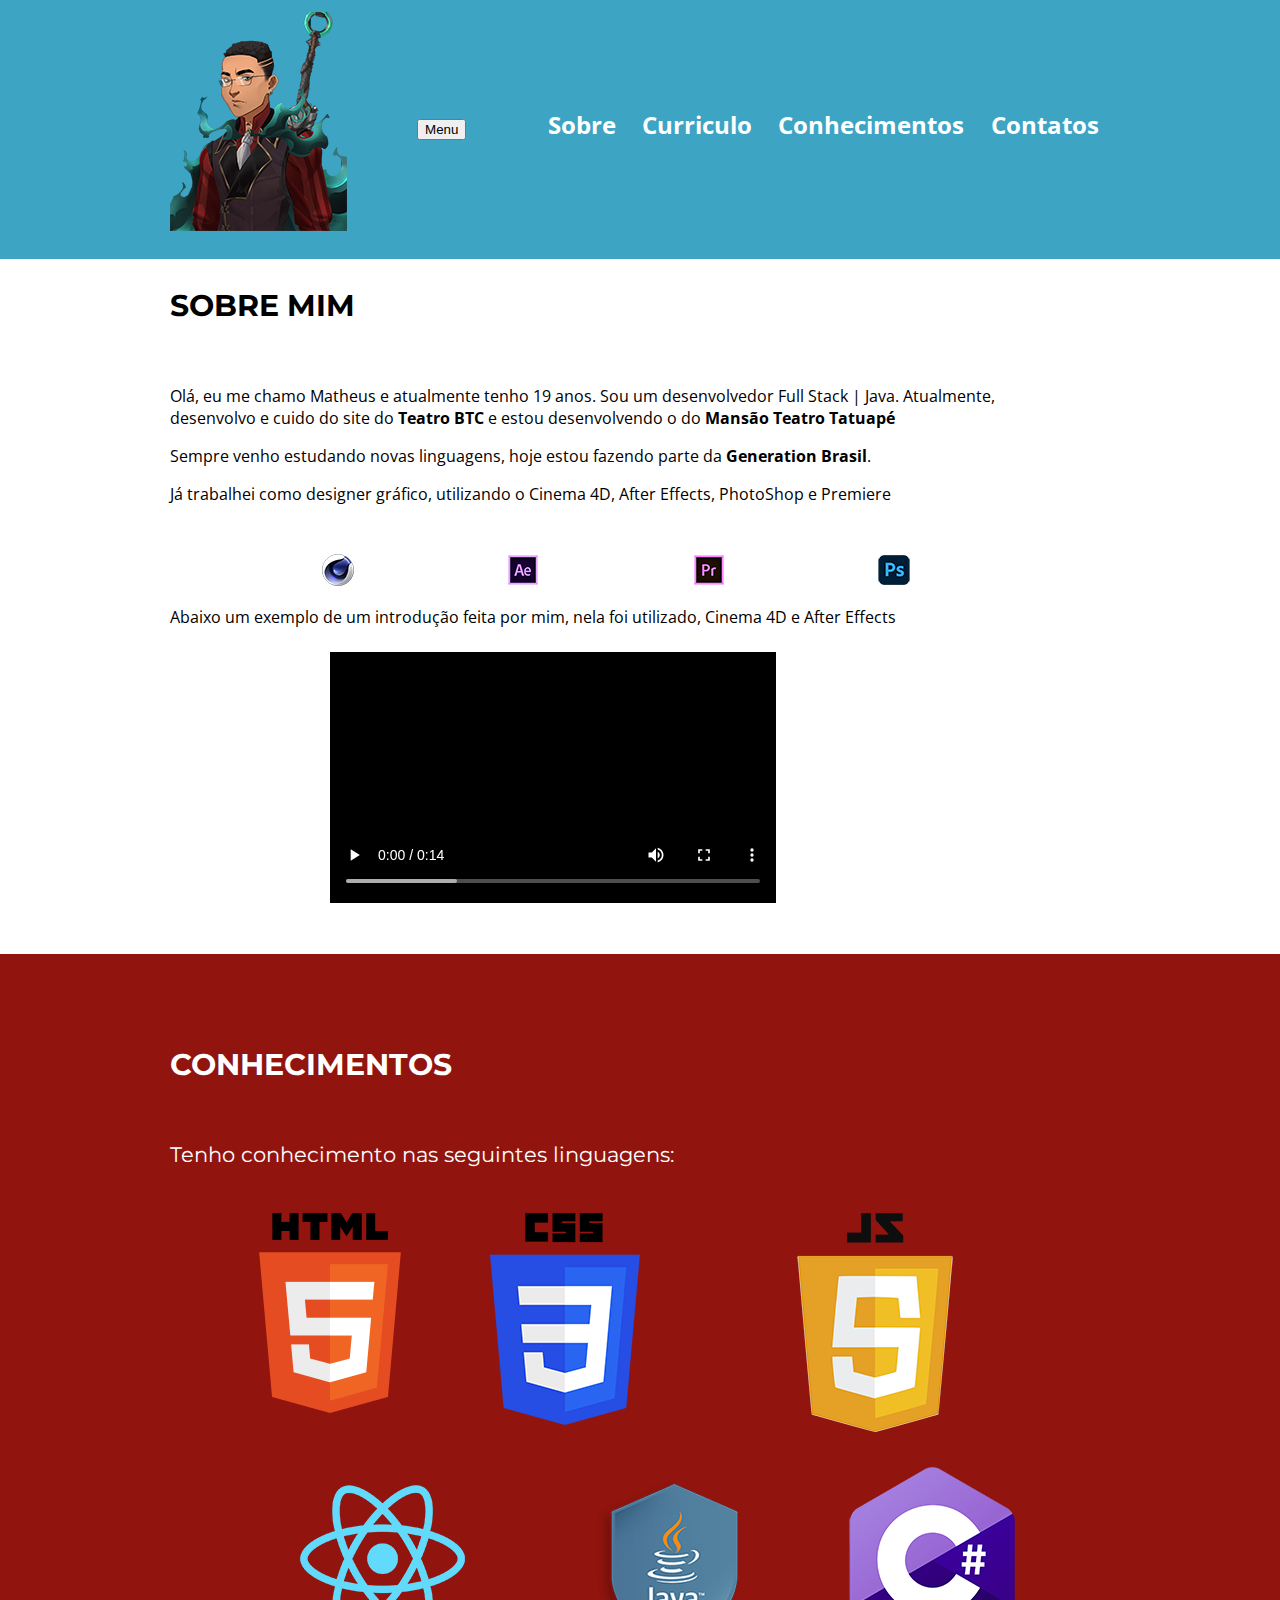
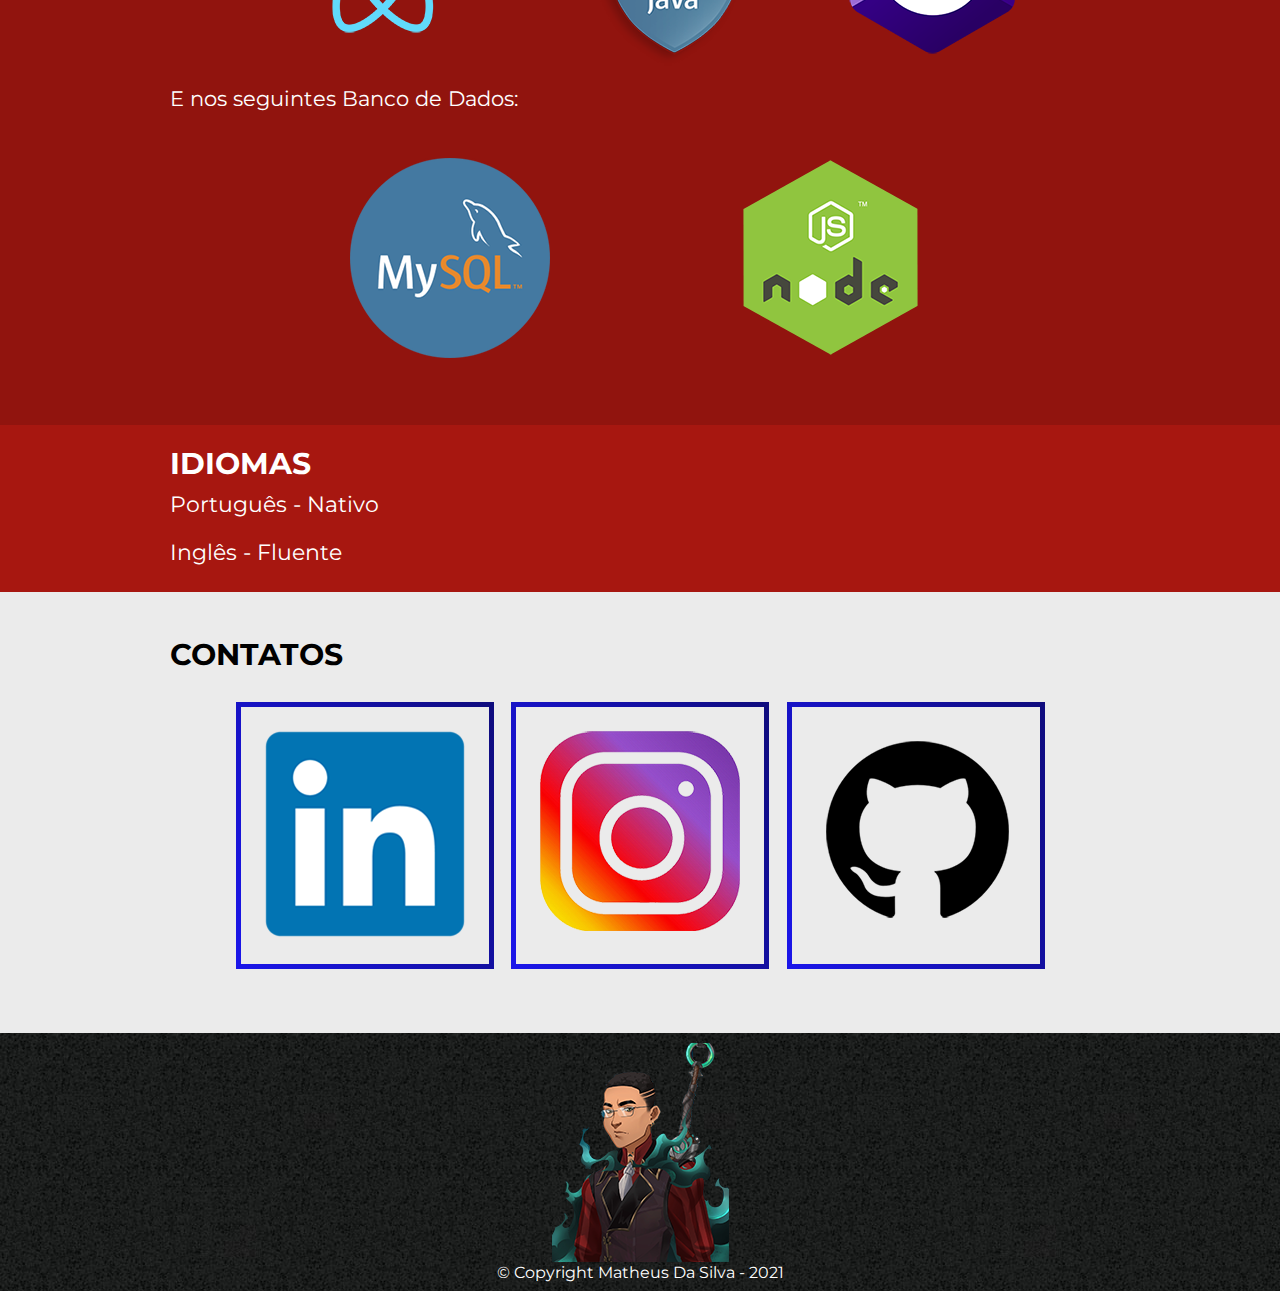
==== index.html @ c02de252 "Upload index" ====
<!DOCTYPE html>
<html lang="en">
<head>
    <meta charset="UTF-8">
    <meta http-equiv="X-UA-Compatible" content="IE=edge">
    <meta name="viewport" content="width=device-width, initial-scale=1.0">
    <link rel="preconnect" href="https://fonts.googleapis.com">
    <link rel="preconnect" href="https://fonts.gstatic.com" crossorigin>
    <link href="https://fonts.googleapis.com/css2?family=Montserrat:wght@300;400;700&family=Open+Sans:wght@300;400;700&display=swap" rel="stylesheet">
    <link rel="stylesheet" href="css/reset.css">
    <link rel="stylesheet" href="css/base.css">
    <link rel="stylesheet" href="css/base.css">
    <link rel="stylesheet" href="css/cabecalho.css">
    <link rel="stylesheet" href="css/sobre.css">
    <link rel="stylesheet" href="css/conhecimento.css">
    <link rel="stylesheet" href="css/idiomas.css">
    <link rel="stylesheet" href="css/contatos.css">
    <link rel="stylesheet" href="css/footer.css">
    <title>Matheus Silva</title>
</head>
<body>
    
    <header class="cabecalho container">
        <img class="cabecalho-imagem" src="img/logo-250px.png" alt="Cartoon do Matheus">

        <button id ="#btn-mobile">Menu</button>

        <nav  id = "nav"class="cabecalho-nav">
            <ul>
                <li class="cabecalho-link"><a href="#" id="sobre"> Sobre</a></li>
                <li class="cabecalho-link"><a href="pdf/curriculo.pdf" target="blank"> Curriculo </a></li>
                <li class="cabecalho-link"><a href="#" id="conhecimentos"> Conhecimentos </a></li>
                <li class="cabecalho-link"><a href="#" id="contatos"> Contatos </a></li>
            </ul>
        </nav>
    </header>

    <main>

        <section class="sobre container">
            <div class="sobre-conteudo">
                <h1 class="sobre titulo"> Sobre mim </h1>
                <p class="sobre-paragrafo">Olá, eu me chamo Matheus e atualmente tenho 19 anos. Sou um desenvolvedor Full Stack | Java. Atualmente, desenvolvo e cuido do site do <a class="links-externos" href="http://teatrobtc.org/?utm_source=gmb&utm_medium=referral" target="blank">Teatro BTC</a> e estou desenvolvendo o do <a class="links-externos" href="https://www.instagram.com/mansaoteatro/" target="blank">Mansão Teatro Tatuapé</a></p>
                <p class="sobre-paragrafo">Sempre venho estudando novas linguagens, hoje estou fazendo parte da <a class="links-externos" href="https://brazil.generation.org/?gclid=Cj0KCQiA4b2MBhD2ARIsAIrcB-Q5R08zX6fF-YD5JA4tY_b59xqC58UJFXJFBmpX8hnHJRT5_gmMjmoaAmxLEALw_wcB" target="blank">Generation Brasil</a>.</p>
                
                <p class="sobre-paragrafo">Já trabalhei como designer gráfico, utilizando o Cinema 4D, After Effects, PhotoShop e Premiere</p>
                
                <ul class="listagem">
                    <li class="conhecimento-imagens"><img src="img/C4D.png" alt="Logo CD4"></li>
                    <li class="conhecimento-imagens"><img src="img/Ae.png" alt="Logo After Effects"></li>
                    <li class="conhecimento-imagens"><img src="img/pr.png" alt="Logo Premiere"></li>
                    <li class="conhecimento-imagens"><img src="img/ps.png" alt="Logo PhotoShop"></li>
                </ul>

                <p class="sobre-paragrafo">Abaixo um exemplo de um introdução feita por mim, nela foi utilizado, Cinema 4D e After Effects</p>

                <video src="img/introducao.mp4" controls class="sobre-video"></video>

            </div>
    </section>

    <section class="conhecimento container">
        <div class="conhecimento-conteudo">
            <h1 class="conhecimento titulo"> Conhecimentos</h1>
            <h2 class="conhecimento-subtitulo"> Tenho conhecimento nas seguintes linguagens:</h2>

            <ul class="listagem">
                <li class="conhecimento-imagens"><img src="img/html.png" alt="Logo Html"></li>
                <li class="conhecimento-imagens"><img src="img/css.png" alt="Logo css"></li>
                <li class="conhecimento-imagens"><img src="img/javascript.png" alt="Logo javascript"></li>
                <li class="conhecimento-imagens"><img src="img/reactjs.png" alt="Logo ReactJs"></li>
                <li class="conhecimento-imagens"><img src="img/java.png" alt="Logo java"></li>
                <li class="conhecimento-imagens"><img src="img/CSharp.png" alt="Logo C#"></li>
            </ul>

            <h2 class="conhecimento-subtitulo">E nos seguintes Banco de Dados:</h2>
            <ul class="listagem">

                <li class="conhecimento-imagens"><img src="img/mysql.png" alt="Logo MySql"></li>
                <li class="conhecimento-imagens"><img src="img/nodejs.png" alt="Logo NodeJs"></li>

            </ul>
        </div>
    </section>

    <section class="idioma container">
        <div class="idioma-conteudo">

            <h1 class="titulo"> Idiomas </h1>

            <ul class="idioma-lista">
                <li class="idiota-linha"> Português - Nativo</li>
                <li class="idiota-linha"> Inglês - Fluente </li>
            </ul>
        </div>
    </section>

    <section class="contatos container">
        <div class="contato-conteudo">

            <h1 class="Contatos titulo"> Contatos</h1>

            <ul class="contatos-lista">
                <li class="contato-img"><a href="https://www.linkedin.com/in/matheus-silva25/" target="blank"><img src="img/linkedin.png" alt="Logo Linkedin"></a></li>
                <li class="contato-img"><a href="https://www.instagram.com/_matthsz/" target="blank"><img src="img/instagram.png" alt="Logo Instagram"></a></li>
                <li class="contato-img"><a href="https://github.com/Matth998" target="blank"><img src="img/github.png" alt="Logo Github"></a></li>
            </ul>
        </div>
    </section>

    </main>

    <footer>

        <img src="img/logo-250px.png" alt="Cartoon do Matheus">
        <p class="copyright">&copy; Copyright Matheus Da Silva - 2021 </p>

    </footer>

    <script src="js/jquery.js"></script>
    <script src="js/index.js"></script>
</body>
</html>
---- css/base.css ----
:root{

    --azul-claro: #3ea4c4;
    --vermelho: #91140e;
    --vermelho-claro: #a71710;
    --preto: #000000;
    --branco: #FFF;
    --cinza-claro: #ebebeb;
    --montserrat: 'Montserrat', sans-serif;
    --open-sans: 'Open Sans', sans-serif;

}

.container{

    padding-right: 6%;
    padding-left: 6%;

}

.titulo{

    font-family: var(--montserrat);
    font-size: 1.9rem;
    font-weight: 700;
    text-align: center;
    text-transform: uppercase;

    margin-bottom: 1rem;

}

.links-externos{

    color: var(--preto);
    text-decoration: none;
    font-weight: 700;


}

@media screen and (min-width: 730px){

    .titulo{

        text-align: left;

    }

}


@media screen and (min-width: 1024px) {
    .container {
        padding-left: calc((100% - 940px)/2);
        padding-right: calc((100% - 940px)/2);
    }
}
---- css/base.css ----
:root{

    --azul-claro: #3ea4c4;
    --vermelho: #91140e;
    --vermelho-claro: #a71710;
    --preto: #000000;
    --branco: #FFF;
    --cinza-claro: #ebebeb;
    --montserrat: 'Montserrat', sans-serif;
    --open-sans: 'Open Sans', sans-serif;

}

.container{

    padding-right: 6%;
    padding-left: 6%;

}

.titulo{

    font-family: var(--montserrat);
    font-size: 1.9rem;
    font-weight: 700;
    text-align: center;
    text-transform: uppercase;

    margin-bottom: 1rem;

}

.links-externos{

    color: var(--preto);
    text-decoration: none;
    font-weight: 700;


}

@media screen and (min-width: 730px){

    .titulo{

        text-align: left;

    }

}


@media screen and (min-width: 1024px) {
    .container {
        padding-left: calc((100% - 940px)/2);
        padding-right: calc((100% - 940px)/2);
    }
}
---- css/cabecalho.css ----
.cabecalho{

    color: var(--preto);

    background: var(--azul-claro);

    width:100%;

    box-sizing: border-box;

    display: flex;
    flex-direction: column;
    align-items: center;

    padding-top: .75rem;
    padding-bottom: .75rem;

    border-bottom: 1px solid var(--preto);

}

.cabecalho-imagem{

    margin-bottom: 1rem;

}

.cabecalho-nav{

    text-align: center;

}

.cabecalho-link{

    display: inline-block;

    margin-top: .7rem;
    margin-right: .7rem;
    margin-bottom: 1.25rem;
    margin-left: .7rem;

}

.cabecalho-link a{

    font-size: 1.4rem;
    font-family: var(--open-sans);
    font-weight: 700;
    text-decoration: none;
    color: var(--branco);

}

@media screen and (min-width: 730px){

    .cabecalho{

        flex-direction: row;
        justify-content: space-between;

        border: none;

    }

    .cabecalho-link a{

        font-size: 1.5rem;
        text-decoration: none;
        color: var(--branco);
    
    }

}
---- css/sobre.css ----
.sobre {
    padding-top: 1rem;
    padding-bottom: 3rem;
}

.sobre-paragrafo{

    color: var(--preto);
    font-family: var(--open-sans);
    line-height: normal;

    margin-top: 1rem;

}

.sobre-video{

    width: 100%;

    margin-top: 1.5rem;

}

@media screen and (min-width: 730px){


    .sobre{

        display: flex;

    }

    .sobre-conteudo{

        margin-right: 3rem;

    }

    .sobre-video{

        width: 50%;

        padding-left: 10rem;
        padding-right: 5.5rem;


    }

}
---- css/conhecimento.css ----
.conhecimento{

    background: var(--vermelho);
    color: var(--branco);

    padding-bottom: 3rem;
    padding-top: 3rem;

}

.conhecimento-subtitulo{

    font-family: var(--montserrat);
    font-size: 1.3rem;
    font-weight: 400;

    margin-top: .7rem;
    margin-bottom: .7rem;

}

.listagem{

    display: flex;
    flex-wrap: wrap;
    justify-content: space-evenly;

    margin-top: 1.5rem;
    margin-bottom: 1rem;

}

.conhecimento-imagens{

    padding-top: 1.5rem;

}
---- css/idiomas.css ----
.idioma{

    background: var(--vermelho-claro);
    color: var(--branco);

}

.idioma-conteudo{

    padding-top: 1.5rem;

}

.idiota-linha{

    font-family: var(--montserrat);
    font-size: 1.4rem;

    line-height: 1rem;

    padding-bottom: 2rem;
}
---- css/contatos.css ----
.contatos{

    background: var(--cinza-claro);

    padding-bottom: 3rem;
    padding-top: 3rem;

}

.contatos-lista{

    display: flex;
    flex-wrap: wrap;
    justify-content: space-evenly;

    padding-left: 3rem;
    padding-right: 3rem;

}

.contato-img{

    border: 5px solid;
    border-image: linear-gradient(245deg, #0f0c7e, #1b16e9) 1;
    border-radius: 16px;
    padding: 1.5rem;

    margin-top: 1rem;
    margin-bottom: 1rem;
}
---- css/footer.css ----
footer{

    text-align: center;
    background: url("bg.jpg");
    padding: 10px 0;
    color: var(--branco);
    font-family: var(--montserrat);
    
}
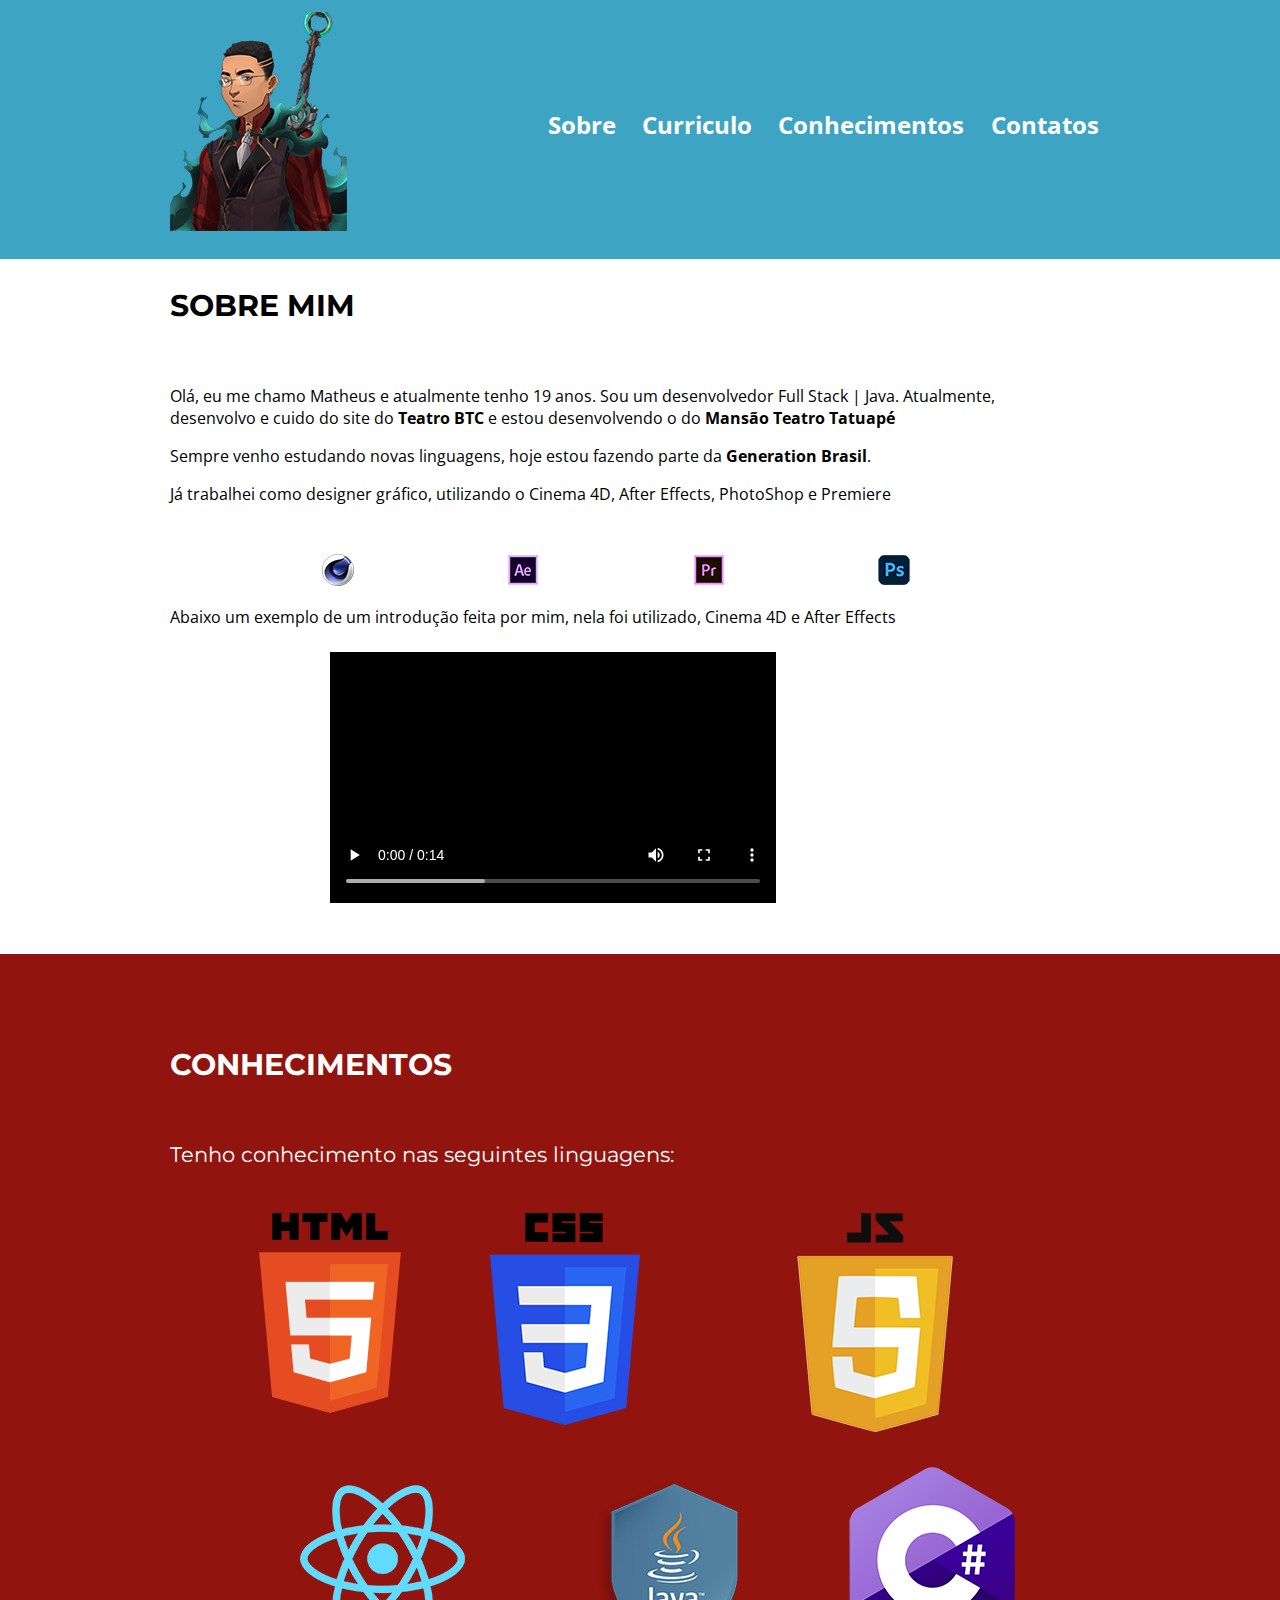
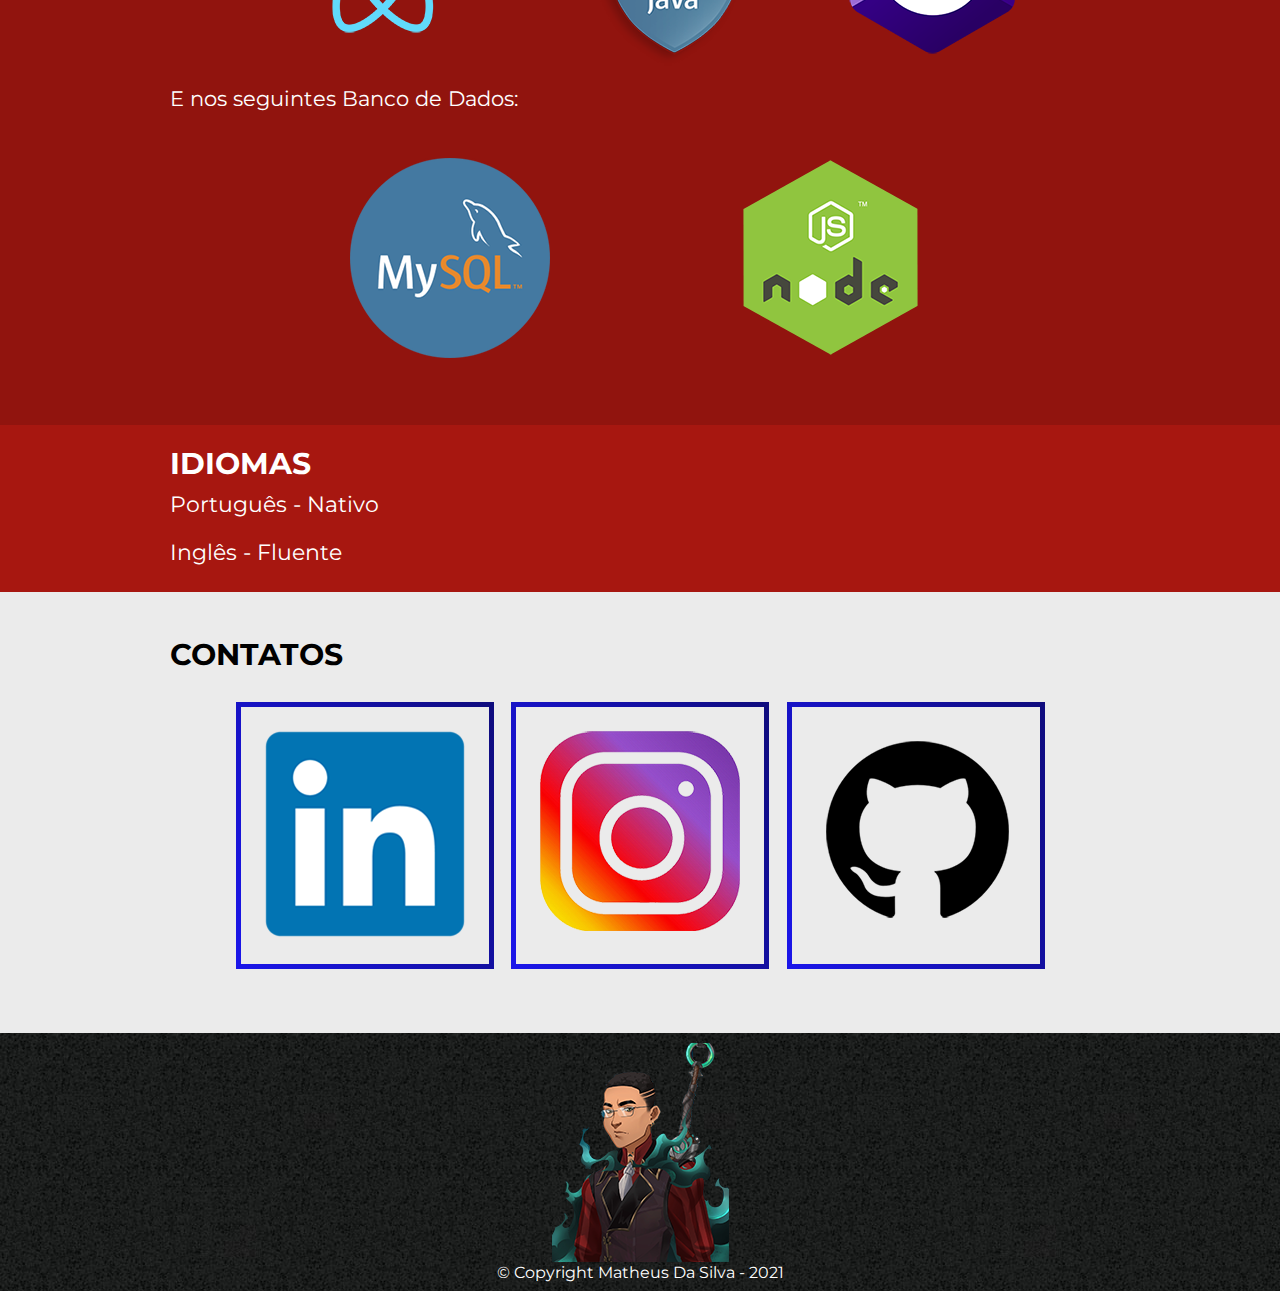
==== commit bf41703c: "Update index.html" ====
--- a/index.html
+++ b/index.html
@@ -22,9 +22,7 @@
     
     <header class="cabecalho container">
         <img class="cabecalho-imagem" src="img/logo-250px.png" alt="Cartoon do Matheus">
-
-        <button id ="#btn-mobile">Menu</button>
-
+        
         <nav  id = "nav"class="cabecalho-nav">
             <ul>
                 <li class="cabecalho-link"><a href="#" id="sobre"> Sobre</a></li>
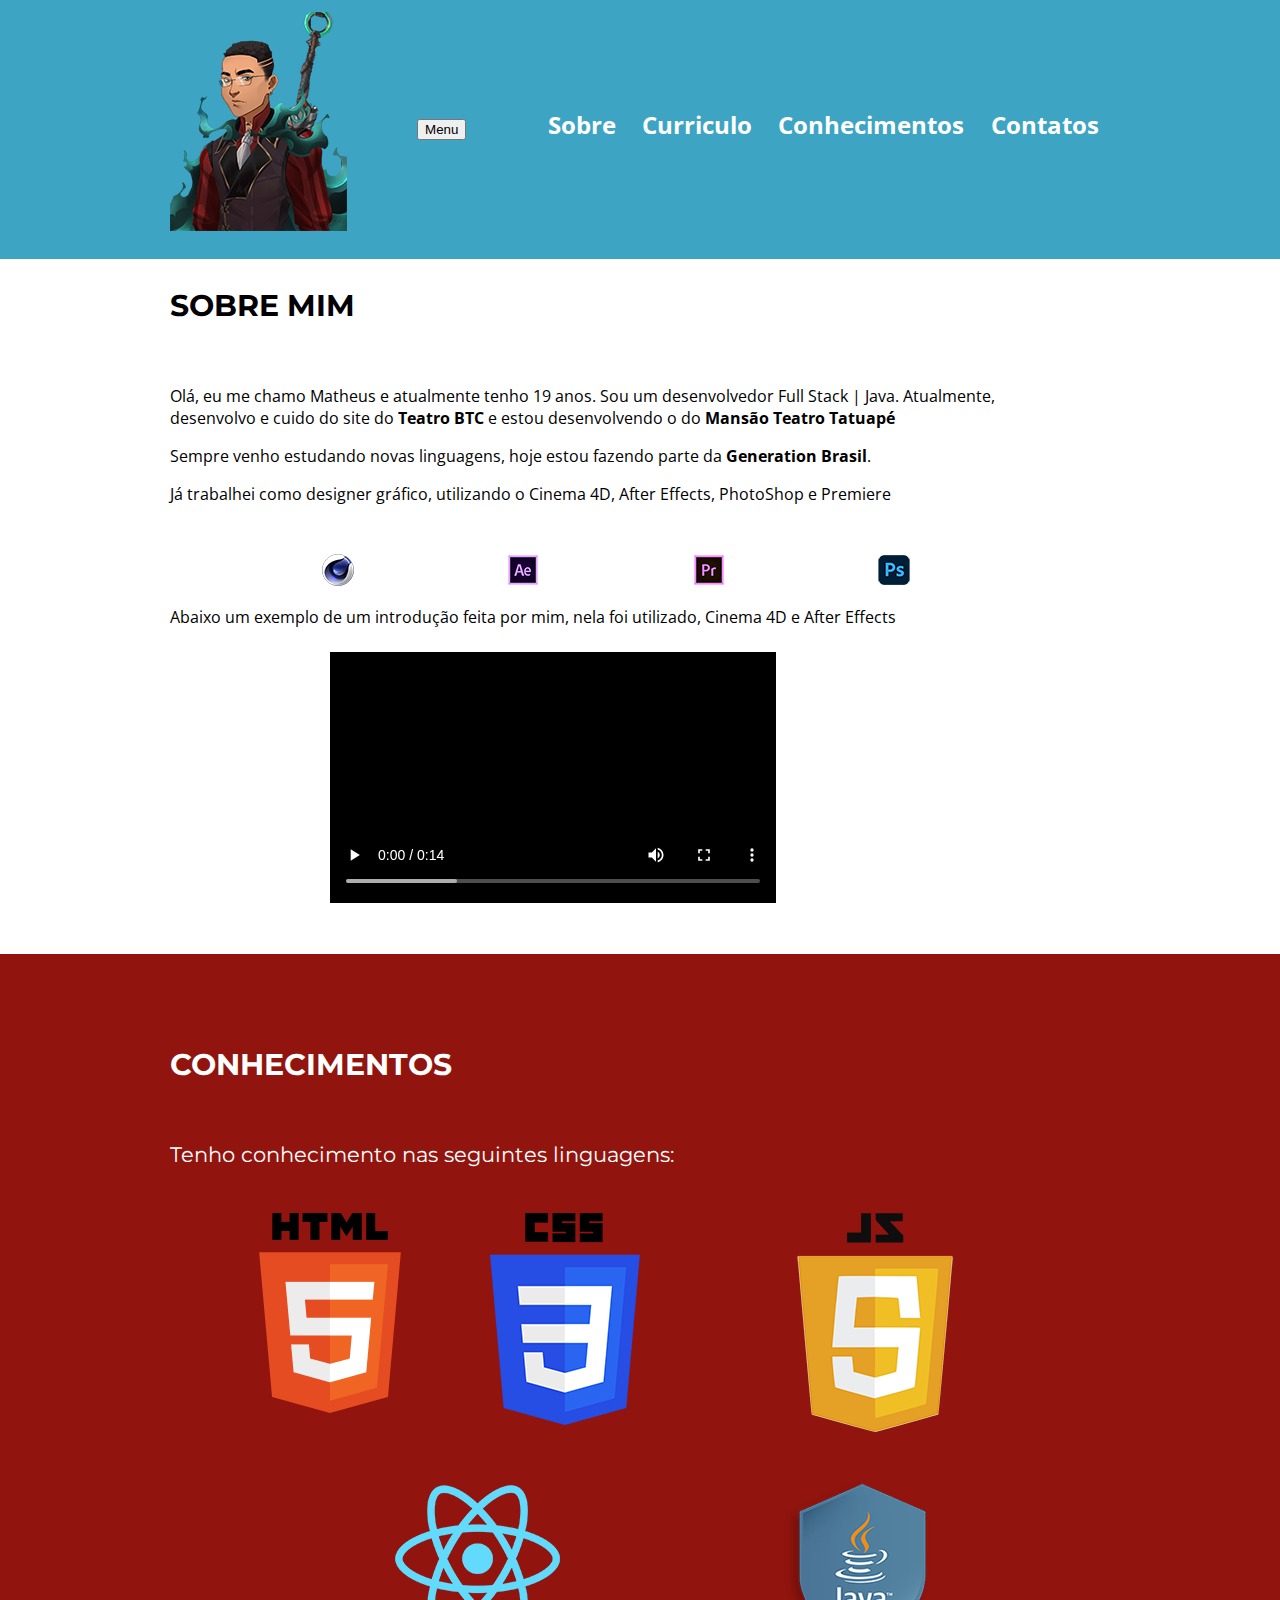
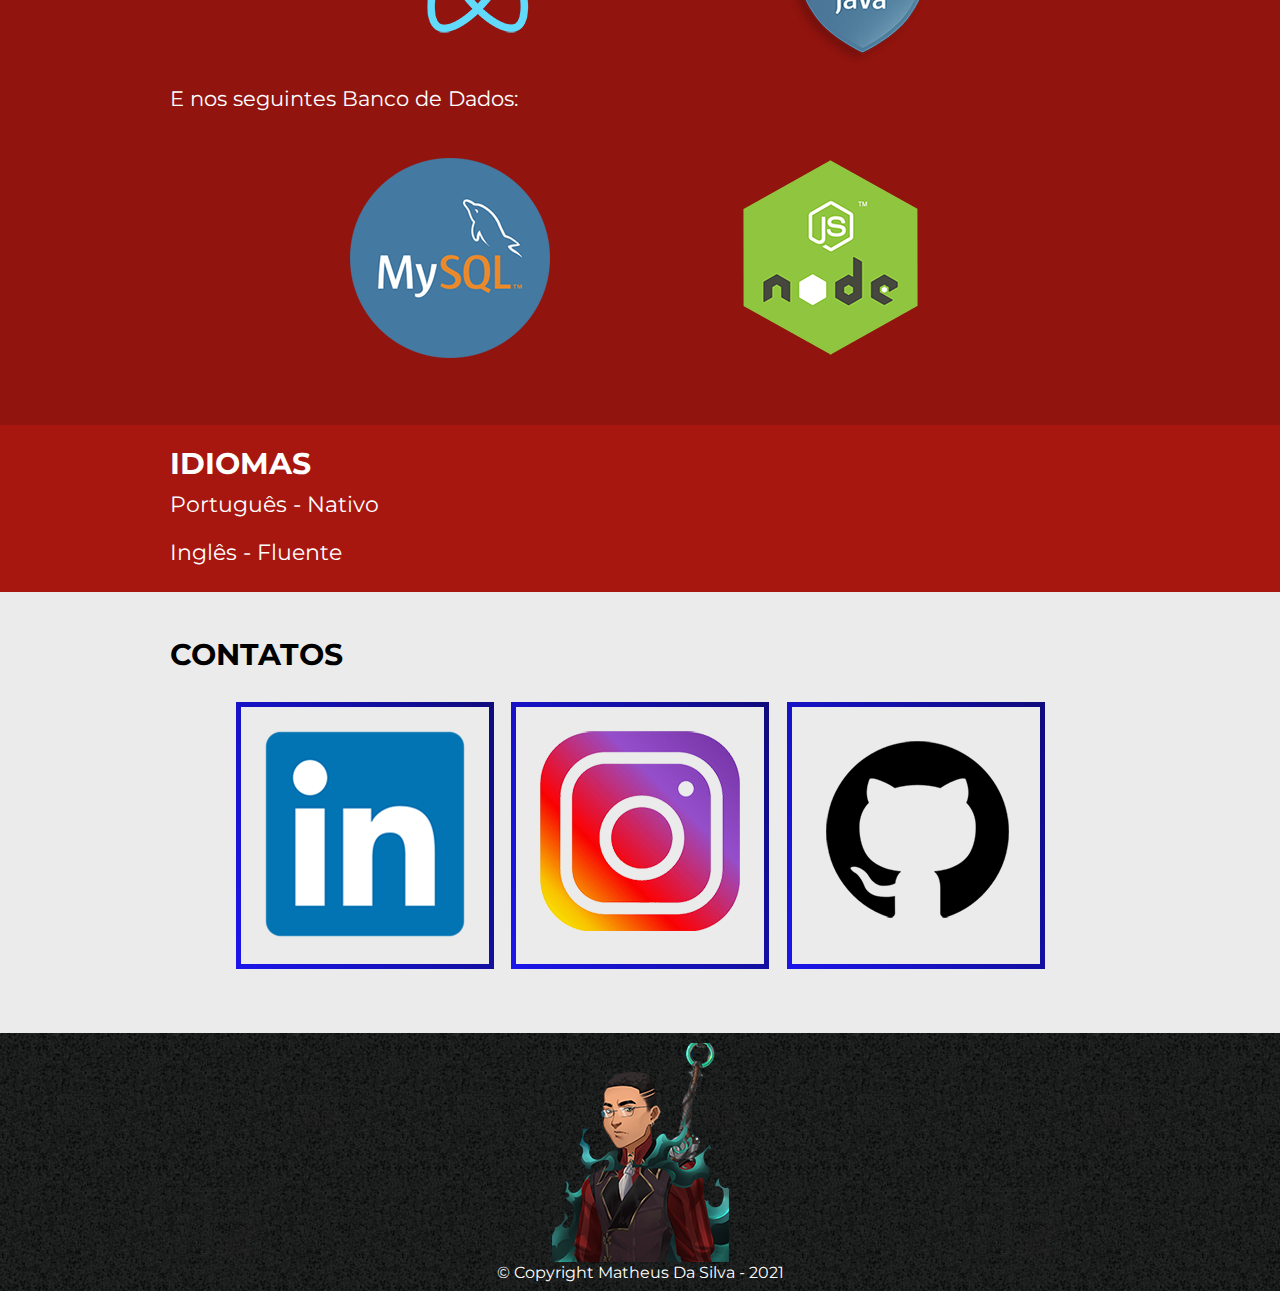
==== commit 7d620ebf: "Upload index" ====
--- a/index.html
+++ b/index.html
@@ -22,7 +22,9 @@
     
     <header class="cabecalho container">
         <img class="cabecalho-imagem" src="img/logo-250px.png" alt="Cartoon do Matheus">
-        
+
+        <button id ="#btn-mobile">Menu</button>
+
         <nav  id = "nav"class="cabecalho-nav">
             <ul>
                 <li class="cabecalho-link"><a href="#" id="sobre"> Sobre</a></li>
@@ -68,7 +70,6 @@
                 <li class="conhecimento-imagens"><img src="img/javascript.png" alt="Logo javascript"></li>
                 <li class="conhecimento-imagens"><img src="img/reactjs.png" alt="Logo ReactJs"></li>
                 <li class="conhecimento-imagens"><img src="img/java.png" alt="Logo java"></li>
-                <li class="conhecimento-imagens"><img src="img/CSharp.png" alt="Logo C#"></li>
             </ul>
 
             <h2 class="conhecimento-subtitulo">E nos seguintes Banco de Dados:</h2>
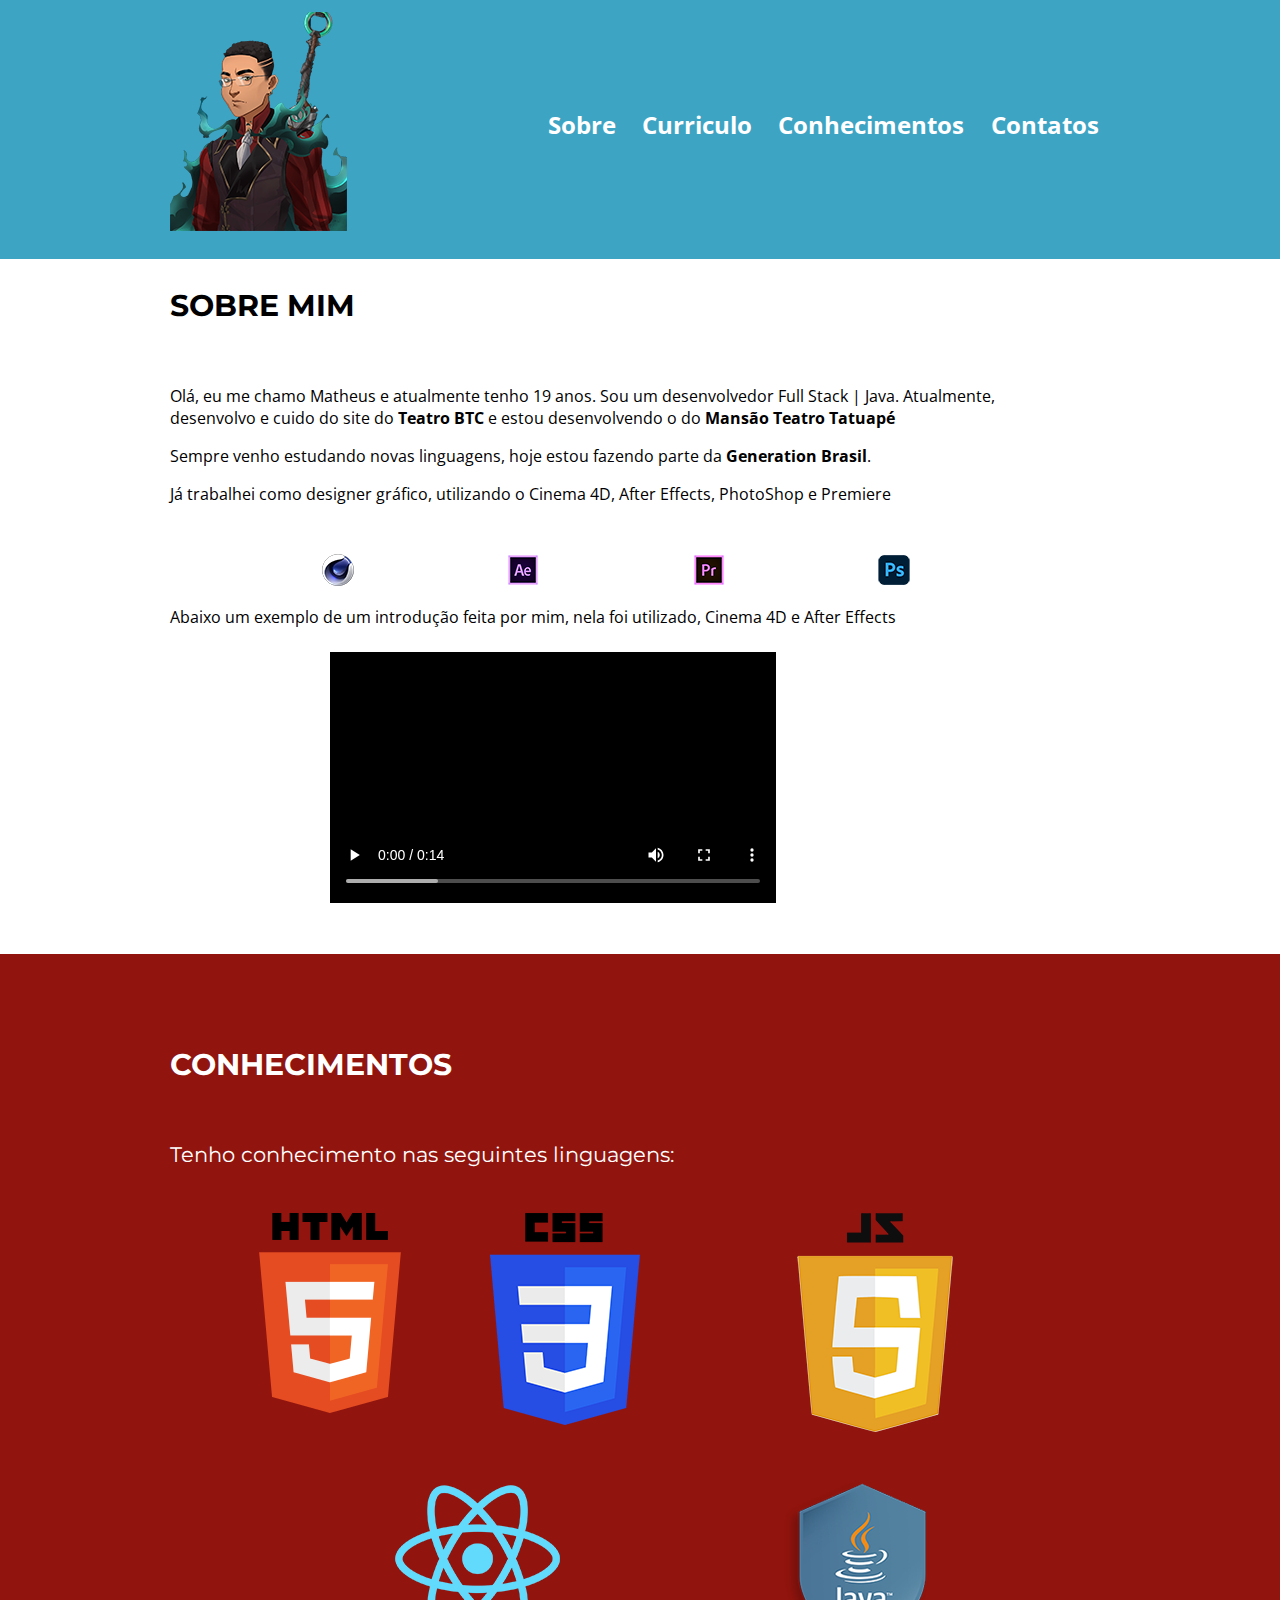
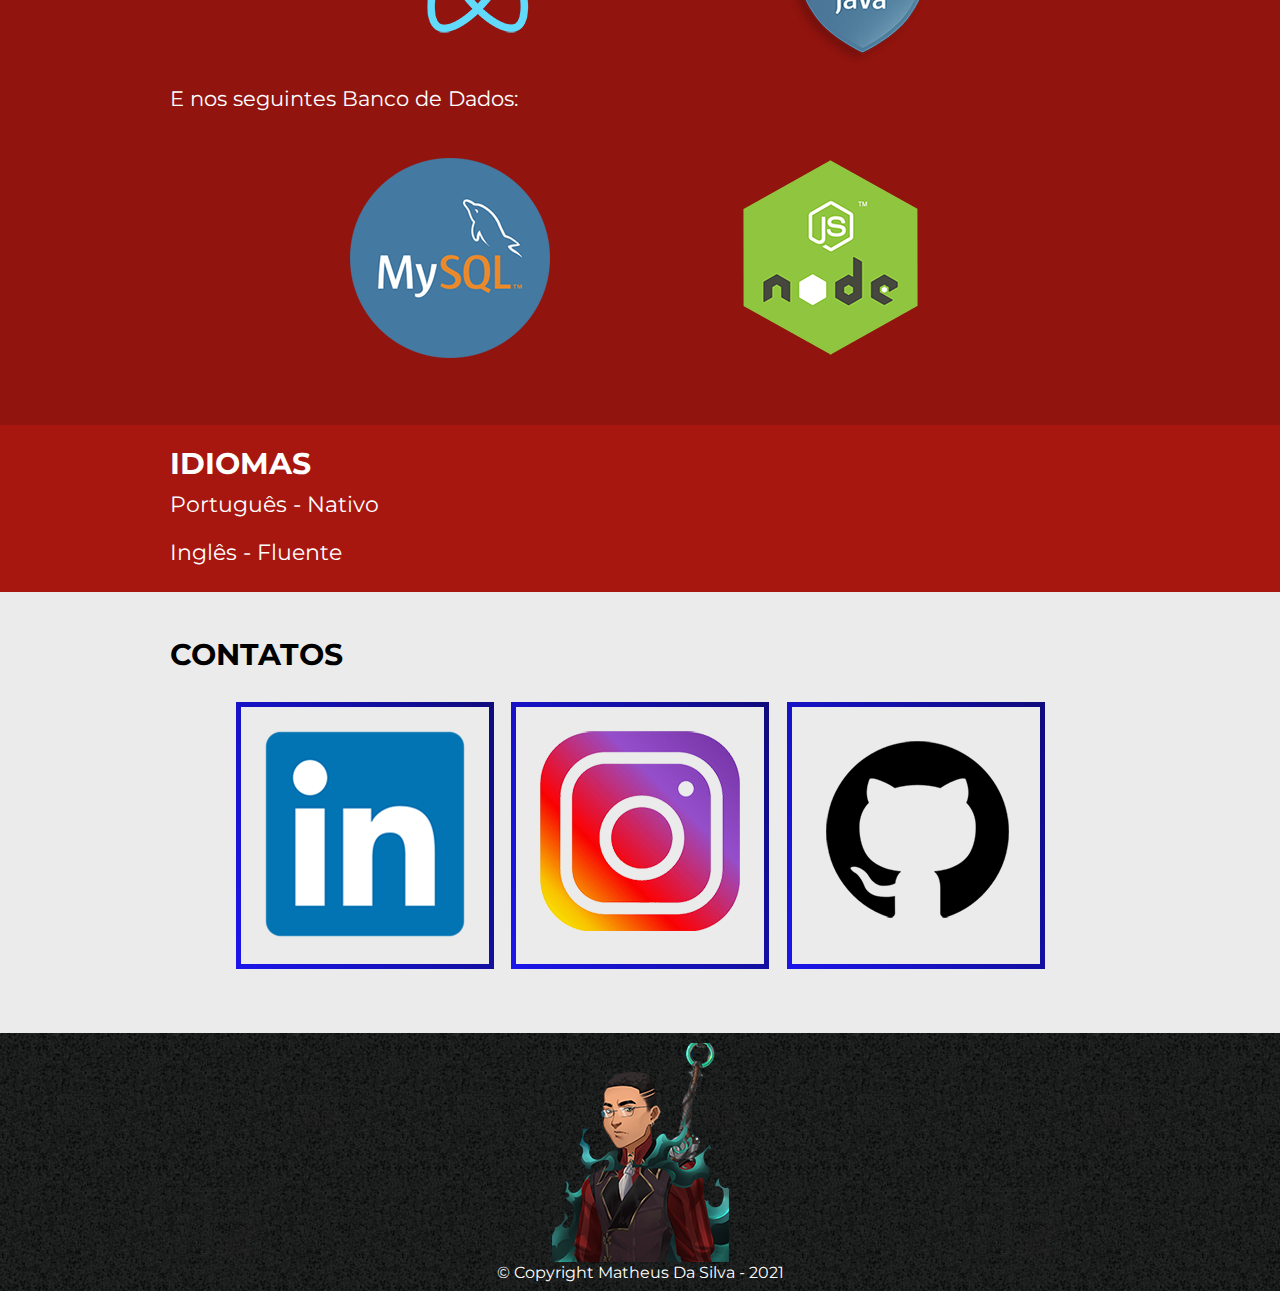
==== commit 069546af: "Merge branch 'main' of https://github.com/Matth998/portfolio" ====
--- a/index.html
+++ b/index.html
@@ -22,9 +22,7 @@
     
     <header class="cabecalho container">
         <img class="cabecalho-imagem" src="img/logo-250px.png" alt="Cartoon do Matheus">
-
-        <button id ="#btn-mobile">Menu</button>
-
+        
         <nav  id = "nav"class="cabecalho-nav">
             <ul>
                 <li class="cabecalho-link"><a href="#" id="sobre"> Sobre</a></li>
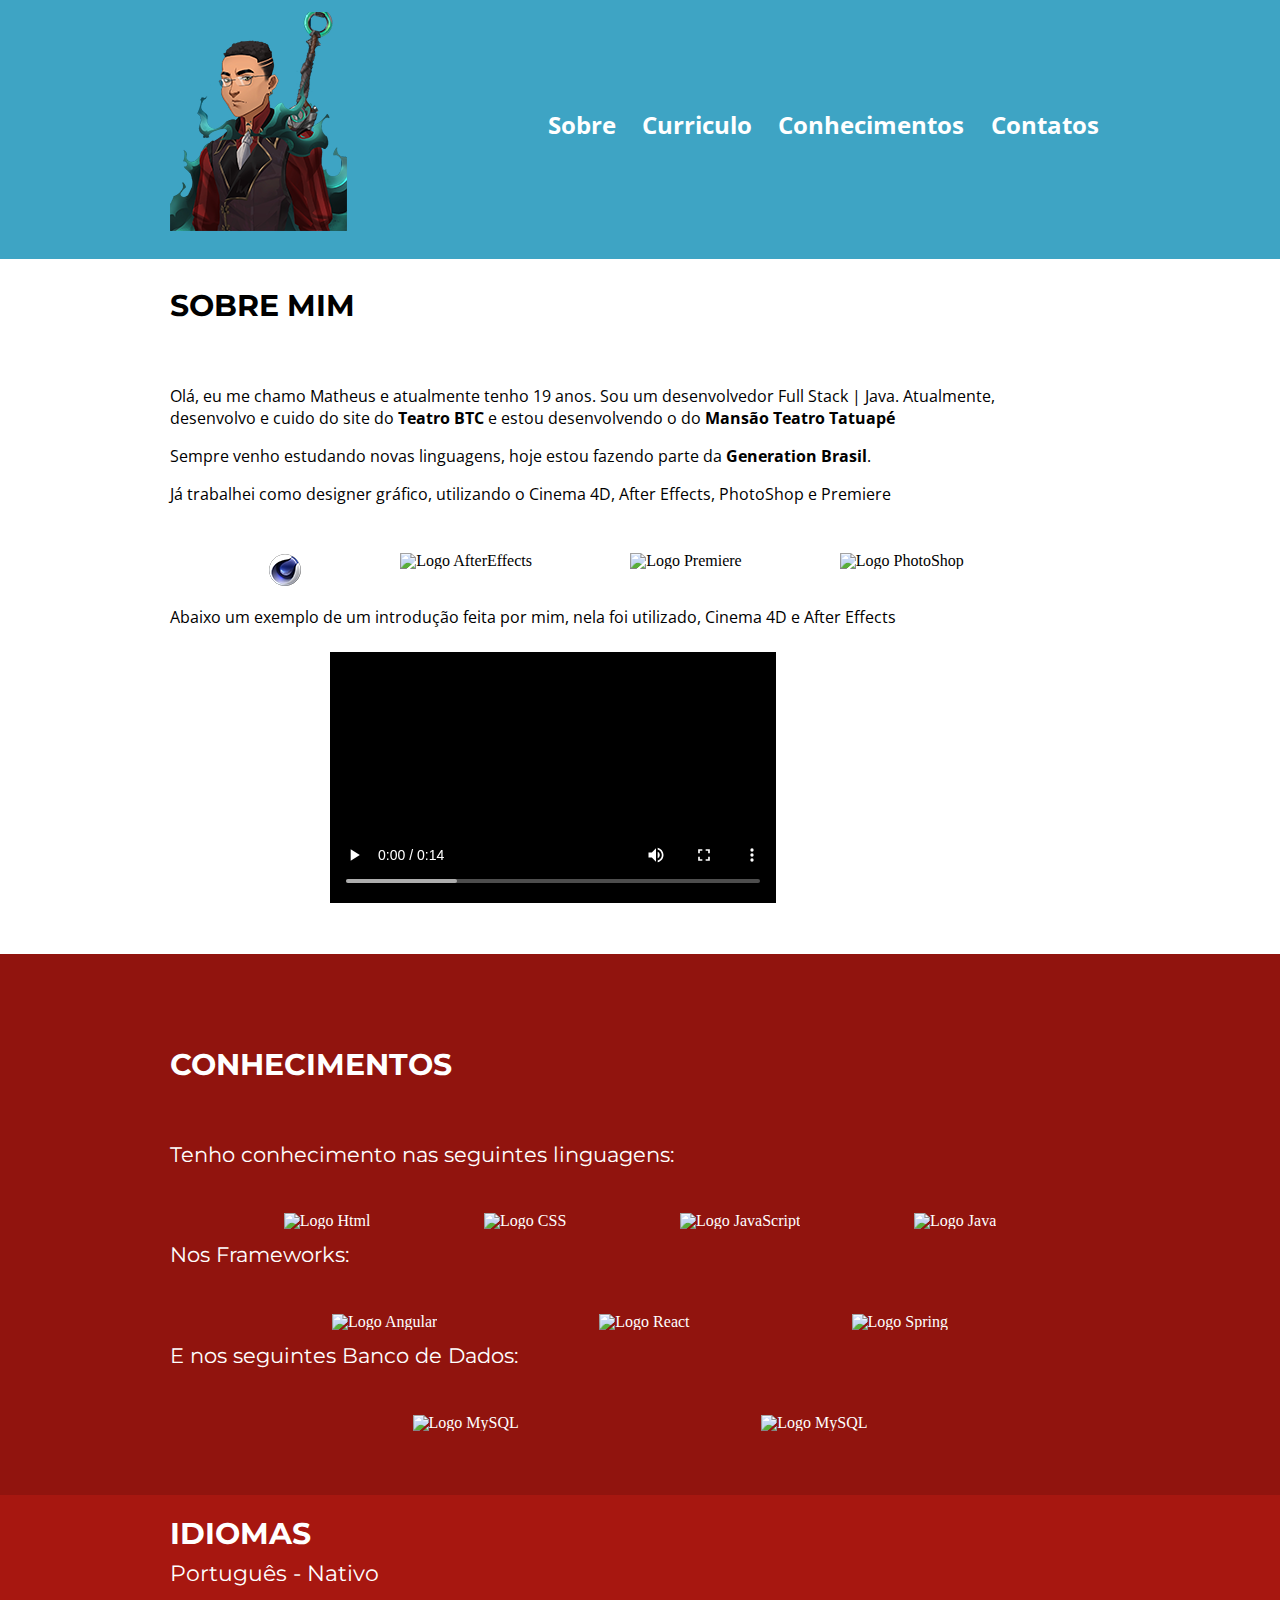
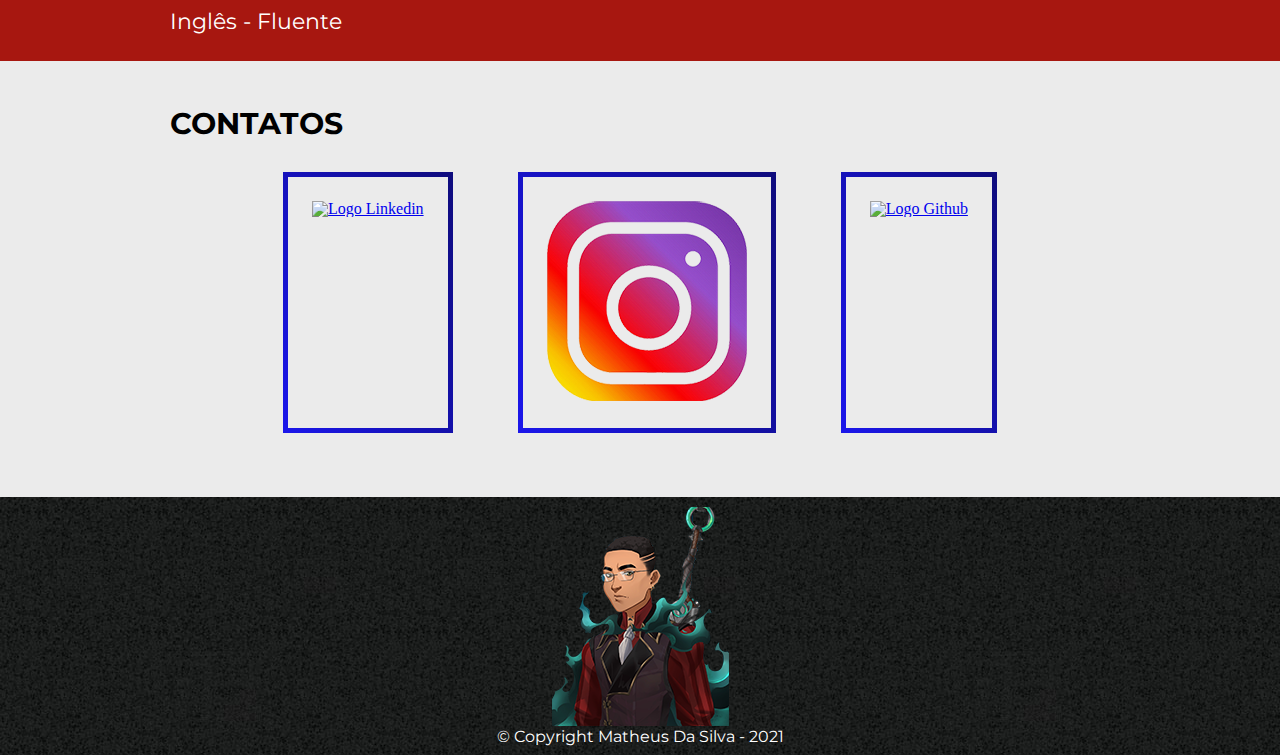
==== commit c8179c68: "Upload Index" ====
--- a/index.html
+++ b/index.html
@@ -45,9 +45,9 @@
                 
                 <ul class="listagem">
                     <li class="conhecimento-imagens"><img src="img/C4D.png" alt="Logo CD4"></li>
-                    <li class="conhecimento-imagens"><img src="img/Ae.png" alt="Logo After Effects"></li>
-                    <li class="conhecimento-imagens"><img src="img/pr.png" alt="Logo Premiere"></li>
-                    <li class="conhecimento-imagens"><img src="img/ps.png" alt="Logo PhotoShop"></li>
+                    <li class="conhecimento-imagens"><img width="34" heigth="34" src="https://cdn.jsdelivr.net/gh/devicons/devicon/icons/aftereffects/aftereffects-original.svg" alt="Logo AfterEffects"/></li>
+                    <li class="conhecimento-imagens"><img width="34" heigth="34" src="https://cdn.jsdelivr.net/gh/devicons/devicon/icons/premierepro/premierepro-plain.svg" alt="Logo Premiere"/></li>
+                    <li class="conhecimento-imagens"><img width="34" heigth="34" src="https://cdn.jsdelivr.net/gh/devicons/devicon/icons/photoshop/photoshop-plain.svg" alt="Logo PhotoShop"/></li>
                 </ul>
 
                 <p class="sobre-paragrafo">Abaixo um exemplo de um introdução feita por mim, nela foi utilizado, Cinema 4D e After Effects</p>
@@ -63,18 +63,29 @@
             <h2 class="conhecimento-subtitulo"> Tenho conhecimento nas seguintes linguagens:</h2>
 
             <ul class="listagem">
-                <li class="conhecimento-imagens"><img src="img/html.png" alt="Logo Html"></li>
-                <li class="conhecimento-imagens"><img src="img/css.png" alt="Logo css"></li>
-                <li class="conhecimento-imagens"><img src="img/javascript.png" alt="Logo javascript"></li>
-                <li class="conhecimento-imagens"><img src="img/reactjs.png" alt="Logo ReactJs"></li>
-                <li class="conhecimento-imagens"><img src="img/java.png" alt="Logo java"></li>
+                <li class="conhecimento-imagens"><img width = "200" height="200" src="https://cdn.jsdelivr.net/gh/devicons/devicon/icons/html5/html5-original.svg" alt="Logo Html"/></li>
+                <li class="conhecimento-imagens"><img width = "200" height="200" src="https://cdn.jsdelivr.net/gh/devicons/devicon/icons/css3/css3-original.svg" alt="Logo CSS"/></li>
+                <li class="conhecimento-imagens"><img width = "200" height="200" src="https://cdn.jsdelivr.net/gh/devicons/devicon/icons/javascript/javascript-original.svg" alt="Logo JavaScript"/></li>
+                <li class="conhecimento-imagens"><img width = "200" height="200" src="https://cdn.jsdelivr.net/gh/devicons/devicon/icons/java/java-original.svg" alt="Logo Java"/></li>
+
+            </ul>
+
+            <h2 class="conhecimento-subtitulo">Nos Frameworks: </h2>
+            <ul class="listagem">
+
+                <li class="conhecimento-imagens"><img width = "200" height="200" src="https://cdn.jsdelivr.net/gh/devicons/devicon/icons/angularjs/angularjs-original.svg" alt="Logo Angular"/></li>
+                <li class="conhecimento-imagens"><img width = "200" height="200" src="https://cdn.jsdelivr.net/gh/devicons/devicon/icons/react/react-original-wordmark.svg" alt="Logo React"/></li>
+                <li class="conhecimento-imagens"><img width = "200" height="200" src="https://cdn.jsdelivr.net/gh/devicons/devicon/icons/spring/spring-original.svg" alt="Logo Spring"/></li>
+
+            </ul>
+
             </ul>
 
             <h2 class="conhecimento-subtitulo">E nos seguintes Banco de Dados:</h2>
             <ul class="listagem">
 
-                <li class="conhecimento-imagens"><img src="img/mysql.png" alt="Logo MySql"></li>
-                <li class="conhecimento-imagens"><img src="img/nodejs.png" alt="Logo NodeJs"></li>
+                <li class="conhecimento-imagens"><img width = "200" height="200" src="https://cdn.jsdelivr.net/gh/devicons/devicon/icons/mysql/mysql-original.svg" alt="Logo MySQL"/> </li>
+                <li class="conhecimento-imagens"><img width = "200" height="200" src="https://cdn.jsdelivr.net/gh/devicons/devicon/icons/nodejs/nodejs-original.svg" alt="Logo MySQL"/></li>
 
             </ul>
         </div>
@@ -98,9 +109,9 @@
             <h1 class="Contatos titulo"> Contatos</h1>
 
             <ul class="contatos-lista">
-                <li class="contato-img"><a href="https://www.linkedin.com/in/matheus-silva25/" target="blank"><img src="img/linkedin.png" alt="Logo Linkedin"></a></li>
+                <li class="contato-img"><a href="https://www.linkedin.com/in/matheus-silva25/" target="blank"><img width = "200" height="200" src="https://cdn.jsdelivr.net/gh/devicons/devicon/icons/linkedin/linkedin-original.svg" alt="Logo Linkedin"/></a></li>
                 <li class="contato-img"><a href="https://www.instagram.com/_matthsz/" target="blank"><img src="img/instagram.png" alt="Logo Instagram"></a></li>
-                <li class="contato-img"><a href="https://github.com/Matth998" target="blank"><img src="img/github.png" alt="Logo Github"></a></li>
+                <li class="contato-img"><a href="https://github.com/Matth998" target="blank"><img width = "200" height="200" src="https://cdn.jsdelivr.net/gh/devicons/devicon/icons/github/github-original.svg" alt="Logo Github"/></a></li>
             </ul>
         </div>
     </section>
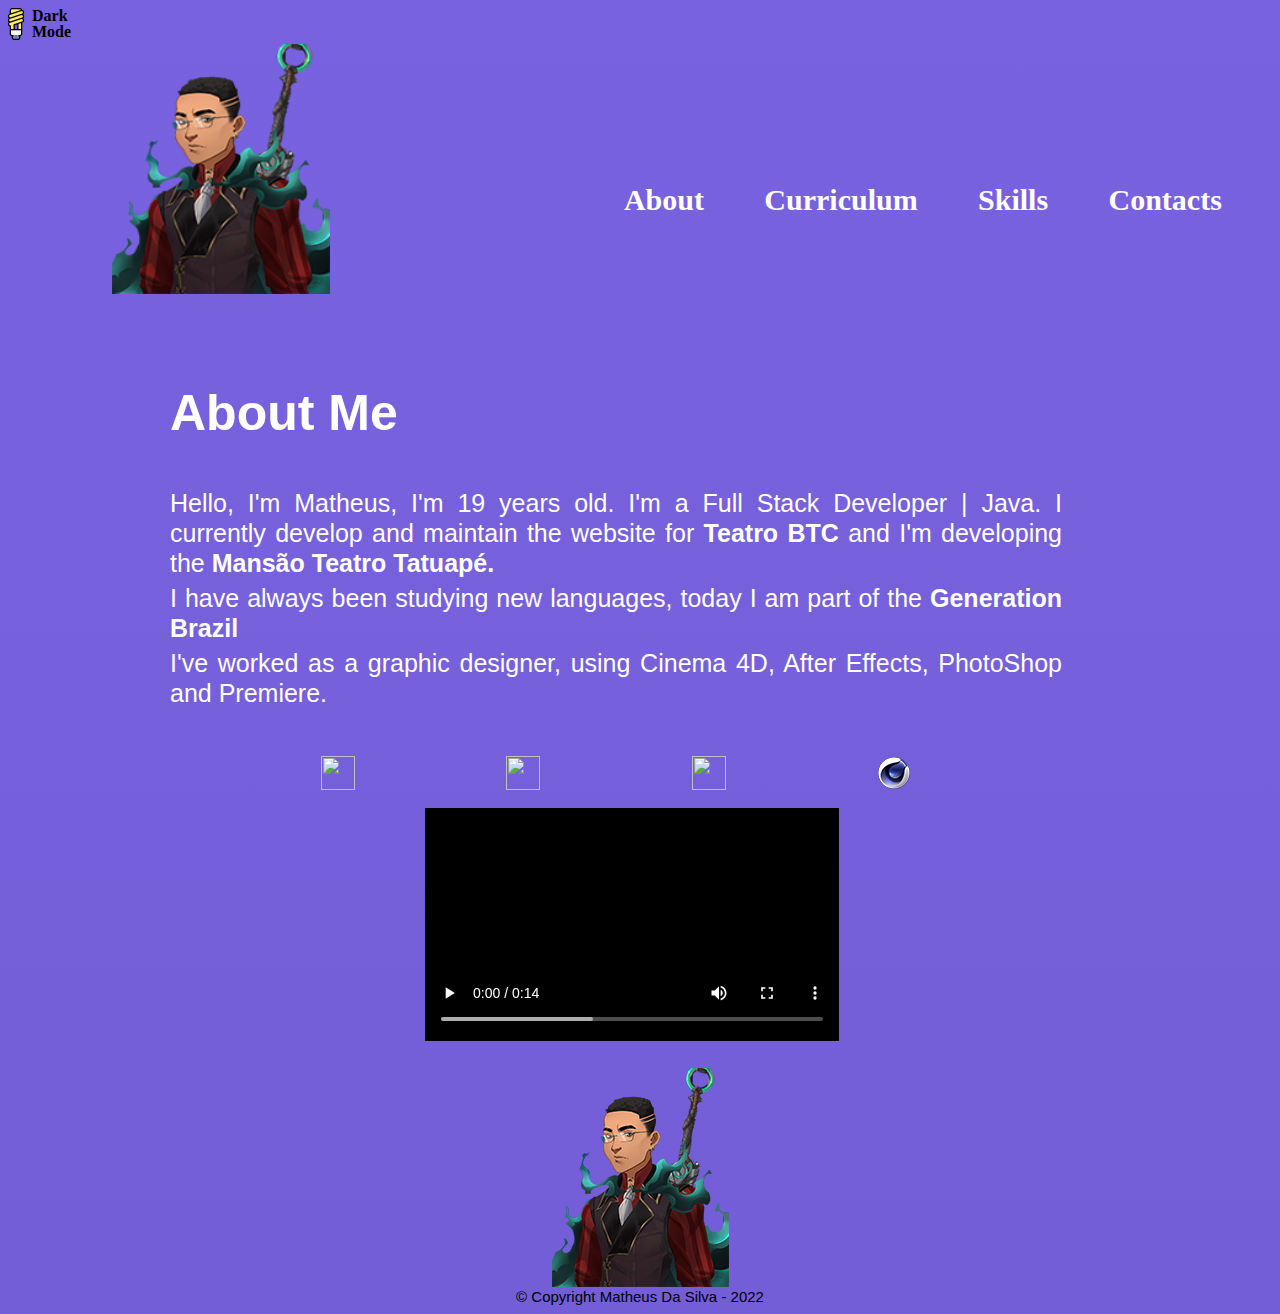
==== commit 3f891e13: "New Portfolio" ====
--- a/index.html
+++ b/index.html
@@ -6,126 +6,100 @@
     <meta name="viewport" content="width=device-width, initial-scale=1.0">
     <link rel="preconnect" href="https://fonts.googleapis.com">
     <link rel="preconnect" href="https://fonts.gstatic.com" crossorigin>
-    <link href="https://fonts.googleapis.com/css2?family=Montserrat:wght@300;400;700&family=Open+Sans:wght@300;400;700&display=swap" rel="stylesheet">
+    <link href="https://fonts.googleapis.com/css2?family=Noto+Serif+Display:ital,wght@0,300;0,700;1,400&display=swap" rel="stylesheet">
     <link rel="stylesheet" href="css/reset.css">
     <link rel="stylesheet" href="css/base.css">
-    <link rel="stylesheet" href="css/base.css">
-    <link rel="stylesheet" href="css/cabecalho.css">
-    <link rel="stylesheet" href="css/sobre.css">
-    <link rel="stylesheet" href="css/conhecimento.css">
-    <link rel="stylesheet" href="css/idiomas.css">
-    <link rel="stylesheet" href="css/contatos.css">
-    <link rel="stylesheet" href="css/footer.css">
-    <title>Matheus Silva</title>
+    <link rel="stylesheet" href="css/dark-mode.css">
+    <link rel="stylesheet" href="css/header.css">
+    <link rel="stylesheet" href="css/about.css">
+    <link rel="stylesheet" href="css/skills.css">
+    <link rel="stylesheet" type="text/css" href="slick/slick.css"/>
+    <link rel="stylesheet" type="text/css" href="slick/slick-theme.css"/>
+    <link rel="stylesheet" href="css/project.css">
+    <link rel="stylesheet" href="css/contacts.css">
+    <link rel="shortcut icon" type="imagex/png" href="img/icon.ico">
+    <title>Matheus da Silva</title>
 </head>
 <body>
     
-    <header class="cabecalho container">
-        <img class="cabecalho-imagem" src="img/logo-250px.png" alt="Cartoon do Matheus">
+    <input type="checkbox" id="active-dark-mode" class="active-dark-mode">
+
+    <div class="dark-mode">
+
+        <div class="bottom-dark"  >
+            <label for="active-dark-mode" id="active-dark-mode">
+                <img class="icon-lamp" id="icon-lamp" src="img/lamp-on.png" alt="icon-lamp">
+                Dark<br>Mode
+            </label>
+        </div>
+
+         <div class="default-pege">
+
+            <header class="container header">
+
+                <img width="105px" height="130px"src="img/logo-250px.png" alt="Photo of Matheus" class="img-header"/>
+
+                <nav id="nav" class="class-nav">
+
+                    <button id="btn-mobile">
+                        <span id = "hambuguer"></span>
+                    </button>
+
+                        <ul class="nav-ul">
+                            <li class="nav-li"><a href="index.html">About</a></li>
+                            <li class="nav-li"><a href="pdf/curriculo.pdf" target="blank">Curriculum</a></li>
+                            <li class="nav-li"><a href="Skills.html">Skills</a></li>
+                            <li class="nav-li"><a href="contacts.html">Contacts</a></li>
+                        </ul>
+                </nav>
+
+            </header>
+
         
-        <nav  id = "nav"class="cabecalho-nav">
-            <ul>
-                <li class="cabecalho-link"><a href="#" id="sobre"> Sobre</a></li>
-                <li class="cabecalho-link"><a href="pdf/curriculo.pdf" target="blank"> Curriculo </a></li>
-                <li class="cabecalho-link"><a href="#" id="conhecimentos"> Conhecimentos </a></li>
-                <li class="cabecalho-link"><a href="#" id="contatos"> Contatos </a></li>
-            </ul>
-        </nav>
-    </header>
+            <main>
+                <section class="container about">
+                    <h1 class="title">About Me</h1>
 
-    <main>
+                    <p class="paragraph">  Hello, I'm Matheus, I'm 19 years old. I'm a Full Stack Developer | Java. 
+                        I currently develop and maintain the website for 
+                        <a class="external-links" href="http://teatrobtc.org/?utm_source=gmb&utm_medium=referral" target="blank"> Teatro BTC</a> 
+                        and I'm developing the <a class="external-links" href="https://www.instagram.com/mansaoteatro/" target="blank">Mansão Teatro Tatuapé.</a>
+                    </p>
+                    <p class="paragraph"> I have always been studying new languages, today I am part of the 
+                        <a class="external-links" href="https://brazil.generation.org/?gclid=Cj0KCQiA4b2MBhD2ARIsAIrcB-Q5R08zX6fF-YD5JA4tY_b59xqC58UJFXJFBmpX8hnHJRT5_gmMjmoaAmxLEALw_wcB" target="blank">Generation Brazil</a>
+                    </p>
+                    <p class="paragraph">
+                        I've worked as a graphic designer, using Cinema 4D, After Effects, PhotoShop and Premiere.
+                    </p>
 
-        <section class="sobre container">
-            <div class="sobre-conteudo">
-                <h1 class="sobre titulo"> Sobre mim </h1>
-                <p class="sobre-paragrafo">Olá, eu me chamo Matheus e atualmente tenho 19 anos. Sou um desenvolvedor Full Stack | Java. Atualmente, desenvolvo e cuido do site do <a class="links-externos" href="http://teatrobtc.org/?utm_source=gmb&utm_medium=referral" target="blank">Teatro BTC</a> e estou desenvolvendo o do <a class="links-externos" href="https://www.instagram.com/mansaoteatro/" target="blank">Mansão Teatro Tatuapé</a></p>
-                <p class="sobre-paragrafo">Sempre venho estudando novas linguagens, hoje estou fazendo parte da <a class="links-externos" href="https://brazil.generation.org/?gclid=Cj0KCQiA4b2MBhD2ARIsAIrcB-Q5R08zX6fF-YD5JA4tY_b59xqC58UJFXJFBmpX8hnHJRT5_gmMjmoaAmxLEALw_wcB" target="blank">Generation Brasil</a>.</p>
+                        <ul class="list">
+                            <li class="knowledgeimg"><img width = "34px" height="34px" src="https://cdn.jsdelivr.net/gh/devicons/devicon/icons/aftereffects/aftereffects-original.svg" />
+                            </li>
+                            <li class="knowledgeimg"><img width = "34px" height="34px" src="https://cdn.jsdelivr.net/gh/devicons/devicon/icons/photoshop/photoshop-plain.svg" />
+                            </li>
+                            <li class="knowledgeimg"><img width = "34px" height="34px" src="https://cdn.jsdelivr.net/gh/devicons/devicon/icons/premierepro/premierepro-original.svg" />
+                            </li>
+                            <li class="knowledgeimg"><img src="img/C4D.png" alt=""></li>
+                        </ul>
+
+                    <video src="img/introducao.mp4" controls class="about-video"></video>
+
+                </section>
                 
-                <p class="sobre-paragrafo">Já trabalhei como designer gráfico, utilizando o Cinema 4D, After Effects, PhotoShop e Premiere</p>
-                
-                <ul class="listagem">
-                    <li class="conhecimento-imagens"><img src="img/C4D.png" alt="Logo CD4"></li>
-                    <li class="conhecimento-imagens"><img width="34" heigth="34" src="https://cdn.jsdelivr.net/gh/devicons/devicon/icons/aftereffects/aftereffects-original.svg" alt="Logo AfterEffects"/></li>
-                    <li class="conhecimento-imagens"><img width="34" heigth="34" src="https://cdn.jsdelivr.net/gh/devicons/devicon/icons/premierepro/premierepro-plain.svg" alt="Logo Premiere"/></li>
-                    <li class="conhecimento-imagens"><img width="34" heigth="34" src="https://cdn.jsdelivr.net/gh/devicons/devicon/icons/photoshop/photoshop-plain.svg" alt="Logo PhotoShop"/></li>
-                </ul>
+                <footer>
 
-                <p class="sobre-paragrafo">Abaixo um exemplo de um introdução feita por mim, nela foi utilizado, Cinema 4D e After Effects</p>
+                    <img src="img/logo-250px.png" alt="Logo">
+                    <p class="copyright">&copy; Copyright Matheus Da Silva - 2022 </p>
+    
+                </footer>
 
-                <video src="img/introducao.mp4" controls class="sobre-video"></video>
+    <script src="js/dark-mode.js"></script>
+    <script type="text/javascript" src="//code.jquery.com/jquery-1.11.0.min.js"></script>
+    <script type="text/javascript" src="//code.jquery.com/jquery-migrate-1.2.1.min.js"></script>
+    <script type="text/javascript" src="slick/slick.min.js"></script>
+    <script src = "js/menu.js"></script>
+    <script src= "js/slider.js"></script>
 
-            </div>
-    </section>
-
-    <section class="conhecimento container">
-        <div class="conhecimento-conteudo">
-            <h1 class="conhecimento titulo"> Conhecimentos</h1>
-            <h2 class="conhecimento-subtitulo"> Tenho conhecimento nas seguintes linguagens:</h2>
-
-            <ul class="listagem">
-                <li class="conhecimento-imagens"><img width = "200" height="200" src="https://cdn.jsdelivr.net/gh/devicons/devicon/icons/html5/html5-original.svg" alt="Logo Html"/></li>
-                <li class="conhecimento-imagens"><img width = "200" height="200" src="https://cdn.jsdelivr.net/gh/devicons/devicon/icons/css3/css3-original.svg" alt="Logo CSS"/></li>
-                <li class="conhecimento-imagens"><img width = "200" height="200" src="https://cdn.jsdelivr.net/gh/devicons/devicon/icons/javascript/javascript-original.svg" alt="Logo JavaScript"/></li>
-                <li class="conhecimento-imagens"><img width = "200" height="200" src="https://cdn.jsdelivr.net/gh/devicons/devicon/icons/java/java-original.svg" alt="Logo Java"/></li>
-
-            </ul>
-
-            <h2 class="conhecimento-subtitulo">Nos Frameworks: </h2>
-            <ul class="listagem">
-
-                <li class="conhecimento-imagens"><img width = "200" height="200" src="https://cdn.jsdelivr.net/gh/devicons/devicon/icons/angularjs/angularjs-original.svg" alt="Logo Angular"/></li>
-                <li class="conhecimento-imagens"><img width = "200" height="200" src="https://cdn.jsdelivr.net/gh/devicons/devicon/icons/react/react-original-wordmark.svg" alt="Logo React"/></li>
-                <li class="conhecimento-imagens"><img width = "200" height="200" src="https://cdn.jsdelivr.net/gh/devicons/devicon/icons/spring/spring-original.svg" alt="Logo Spring"/></li>
-
-            </ul>
-
-            </ul>
-
-            <h2 class="conhecimento-subtitulo">E nos seguintes Banco de Dados:</h2>
-            <ul class="listagem">
-
-                <li class="conhecimento-imagens"><img width = "200" height="200" src="https://cdn.jsdelivr.net/gh/devicons/devicon/icons/mysql/mysql-original.svg" alt="Logo MySQL"/> </li>
-                <li class="conhecimento-imagens"><img width = "200" height="200" src="https://cdn.jsdelivr.net/gh/devicons/devicon/icons/nodejs/nodejs-original.svg" alt="Logo MySQL"/></li>
-
-            </ul>
-        </div>
-    </section>
-
-    <section class="idioma container">
-        <div class="idioma-conteudo">
-
-            <h1 class="titulo"> Idiomas </h1>
-
-            <ul class="idioma-lista">
-                <li class="idiota-linha"> Português - Nativo</li>
-                <li class="idiota-linha"> Inglês - Fluente </li>
-            </ul>
-        </div>
-    </section>
-
-    <section class="contatos container">
-        <div class="contato-conteudo">
-
-            <h1 class="Contatos titulo"> Contatos</h1>
-
-            <ul class="contatos-lista">
-                <li class="contato-img"><a href="https://www.linkedin.com/in/matheus-silva25/" target="blank"><img width = "200" height="200" src="https://cdn.jsdelivr.net/gh/devicons/devicon/icons/linkedin/linkedin-original.svg" alt="Logo Linkedin"/></a></li>
-                <li class="contato-img"><a href="https://www.instagram.com/_matthsz/" target="blank"><img src="img/instagram.png" alt="Logo Instagram"></a></li>
-                <li class="contato-img"><a href="https://github.com/Matth998" target="blank"><img width = "200" height="200" src="https://cdn.jsdelivr.net/gh/devicons/devicon/icons/github/github-original.svg" alt="Logo Github"/></a></li>
-            </ul>
-        </div>
-    </section>
-
-    </main>
-
-    <footer>
-
-        <img src="img/logo-250px.png" alt="Cartoon do Matheus">
-        <p class="copyright">&copy; Copyright Matheus Da Silva - 2021 </p>
-
-    </footer>
-
-    <script src="js/jquery.js"></script>
-    <script src="js/index.js"></script>
+    
 </body>
-</html>
+</html>--- a/css/base.css
+++ b/css/base.css
@@ -1,59 +1,132 @@
+* {
+    box-sizing: border-box;
+    text-decoration: none;
+    font-family: sans-serif;
+    font-size: 15px;
+    color: var(--colorText-default);
+  }
+
 :root{
 
-    --azul-claro: #3ea4c4;
-    --vermelho: #91140e;
-    --vermelho-claro: #a71710;
-    --preto: #000000;
-    --branco: #FFF;
-    --cinza-claro: #ebebeb;
-    --montserrat: 'Montserrat', sans-serif;
-    --open-sans: 'Open Sans', sans-serif;
+    --colorPage-primary: linear-gradient(#7962DF, #745ED7);
+    --black: #000000;
+    --white: #FFFFFF;
+    --red-gradient: linear-gradient(-180deg, #7e0c0c, #e91616);
+    --blue: #1b16e9;
+    --colorText-default: #000000;
+    --noto: font-family: 'Noto Serif Display', serif;
 
+}
+
+body {
+    background: var(--colorPage-primary);
+}
+
+.bottom-dark label {
+    cursor: pointer;
+}
+
+label{
+    display: flex;
+  }
+  
+.bottom-dark {
+    display: flex;
+    align-items: center;
+    font-weight: bold;
+    width: 6.5rem;
+    height: 3rem;
+    position: absolute;
+    background-color: var(--colorPage-primary);
+}
+  
+.bottom-dark label {
+    cursor: pointer;
 }
 
 .container{
 
+    padding-left: 6%;
     padding-right: 6%;
-    padding-left: 6%;
 
 }
 
-.titulo{
+.title{
 
-    font-family: var(--montserrat);
-    font-size: 1.9rem;
+    font-family: var(--noto);
     font-weight: 700;
+    font-size: 35px;
     text-align: center;
-    text-transform: uppercase;
+    color: var(--white);
 
+    padding-top: 1em;
+    margin-bottom: 1em;
+
+}
+
+.paragraph{
+
+    font-family: var(--noto);
+    font-weight: 400;
+    font-size: 15px;
+    text-align: justify;
+    color: var(--white);
+    line-height: 1.2em;
+    margin-top: .2em;
+
+}
+
+.external-links{
+
+    color: var(--white);
+    text-decoration: none;
+    font-weight: 700;
+
+}
+
+.list{
+
+    display: flex;
+    flex-wrap: wrap;
+    justify-content: space-evenly;
+
+    margin-top: 1.5rem;
     margin-bottom: 1rem;
 
 }
 
-.links-externos{
 
-    color: var(--preto);
-    text-decoration: none;
-    font-weight: 700;
+.knowledgeimg{
 
+    padding-top: 1.5rem;
 
+}
+
+footer{
+
+    text-align: center;
+    padding: 10px 0;
+    
 }
 
 @media screen and (min-width: 730px){
 
-    .titulo{
-
-        text-align: left;
-
-    }
-
-}
-
-
-@media screen and (min-width: 1024px) {
     .container {
         padding-left: calc((100% - 940px)/2);
         padding-right: calc((100% - 940px)/2);
     }
-}
 
+    .title{
+
+        font-size: 50px;
+        text-align: left;
+    
+    }
+    
+    .paragraph{
+    
+        font-size: 25px;
+    
+    }
+
+}--- a/css/dark-mode.css
+++ b/css/dark-mode.css
@@ -0,0 +1,21 @@
+.active-dark-mode {
+    display: none;
+    position: absolute;
+  }
+  
+  /* Rewrite default definitions*/
+.active-dark-mode:checked ~ .dark-mode { 
+    --colorPage-primary: #202020;
+    --colorText-default: white;
+}
+
+.active-dark-mode:checked ~ .dark-mode header {
+    background-color: var(--colorPage-primary);
+}
+
+.active-dark-mode:checked ~ .dark-mode main {
+    background-color: var(--colorPage-primary);
+}
+.active-dark-mode:checked ~ .dark-mode footer {
+    background-color: var(--colorPage-primary);
+}--- a/css/header.css
+++ b/css/header.css
@@ -0,0 +1,179 @@
+.header{
+
+    box-sizing: border-box;
+
+    height: 140px;
+    padding: 2em;
+    display: flex;
+    align-items: center;
+    justify-content: space-between;
+
+    padding-top: .75rem;
+    padding-bottom: .75rem;
+
+}
+
+.img-header{
+
+    margin-top: 2em;
+    margin-bottom: 2em;
+    margin-left: 3em;
+
+}
+
+.class-nav{
+
+    text-align: center;
+
+}
+
+.nav-ul{
+
+    display: block;
+    position: absolute;
+    width: 100%;
+    top: 140px;
+    right: 0px;
+    height: 0;
+    background: var(--colorPage-primary);
+    transition: .6s;
+    z-index: 10000;
+    visibility: hidden;
+    overflow-y: auto;
+
+}
+
+#nav.active .nav-ul{
+
+    height: calc(100vh - 140px);
+    display: block;
+    visibility: visible;
+
+}
+
+#btn-mobile{
+
+    display: flex;
+    padding: .5rem 1rem;
+    font-size: 1rem;
+    border: none;
+    background: none;
+    cursor: pointer;
+
+}
+
+#hambuguer{
+
+    color: var(--white);
+    border-top: 2px solid;
+    width: 20px;
+
+}
+
+#hambuguer::after, #hambuguer::before{
+
+    content: "";
+    display: block;
+    width: 20px;
+    height: 2px;
+    background: currentColor;
+
+    margin-top: 5px;
+    transition: .3s;
+    position: relative;
+
+}
+
+#nav.active #hambuguer{
+
+    border-top-color: transparent;
+
+}
+
+#nav.active #hambuguer::before{
+
+    transform: rotate(135deg);
+
+}
+
+#nav.active #hambuguer::after{
+
+    transform: rotate(-135deg);
+    top: -7px;
+
+}
+
+.nav-li{
+
+    margin-top: 1rem;
+    margin-right: .7rem;
+    margin-bottom: 1.25rem;
+    margin-left: .7rem;
+
+}
+
+.nav-li a{
+
+    display: block;
+    font-family:var(noto);
+    font-weight: 700;
+
+    font-size: 1.5rem;
+    text-align: center;
+    text-decoration: none;
+    padding-bottom: 2em;
+
+    color: var(--white);
+
+}
+@media screen and (min-width: 730px){
+
+    .header{
+
+        width: 100%;
+        height: 100%;
+    }
+
+    .img-header{
+
+        width: 250px;
+        height: 250px;
+
+    }
+
+    .nav-ul{
+
+        display: flex;
+        gap: .5rem;
+        background: none;
+        visibility: visible;
+        overflow-y: visible;
+        position: relative;
+        right: auto;
+        top: auto;
+
+    }
+
+    .img-header{
+
+        padding-left: 2em;
+    
+    }
+
+    .nav-li a{
+    
+        display: block;
+        font-size: 30px;
+
+        padding-left: .5em;
+        padding-right: .5em;      
+    
+    }
+
+    #btn-mobile{
+
+        display: none;
+
+    }
+
+}--- a/css/about.css
+++ b/css/about.css
@@ -0,0 +1,25 @@
+.about-video{
+
+    width: 100%;
+
+}
+
+
+@media screen and (min-width: 730px){
+
+    .about{
+        
+        margin-right: 3rem;
+
+    }
+
+    .about-video{
+
+        width: 75%;
+
+        padding-left: 17em;
+        padding-bottom: 1em;
+
+    }
+
+}--- a/css/project.css
+++ b/css/project.css
@@ -0,0 +1,20 @@
+.paragraph-slide{
+
+    font-family: var(--noto);
+    font-weight: 400;
+    font-size: 15px;
+    text-align: center;
+    color: var(--white);
+    margin-top: .2em;
+
+}
+
+@media screen and (min-width: 730px){
+
+    .paragraph-slide{
+
+        font-size: 25px;
+        margin-right: 5em;
+
+    }
+}--- a/css/contacts.css
+++ b/css/contacts.css
@@ -0,0 +1,28 @@
+.contacts-list{
+
+    display: flex;
+    flex-wrap: wrap;
+    justify-content: space-evenly;
+
+    padding-left: 3rem;
+    padding-right: 3rem;
+
+}
+
+.img-project{
+
+    width: 100px;
+    height: 100px;
+
+}
+
+.contacts-img{
+
+    border: 5px solid;
+    border-image: linear-gradient(245deg, #0f0c7e, #1b16e9) 1;
+    border-radius: 16px;
+    padding: 1.5rem;
+
+    margin-top: 1rem;
+    margin-bottom: 1rem;
+}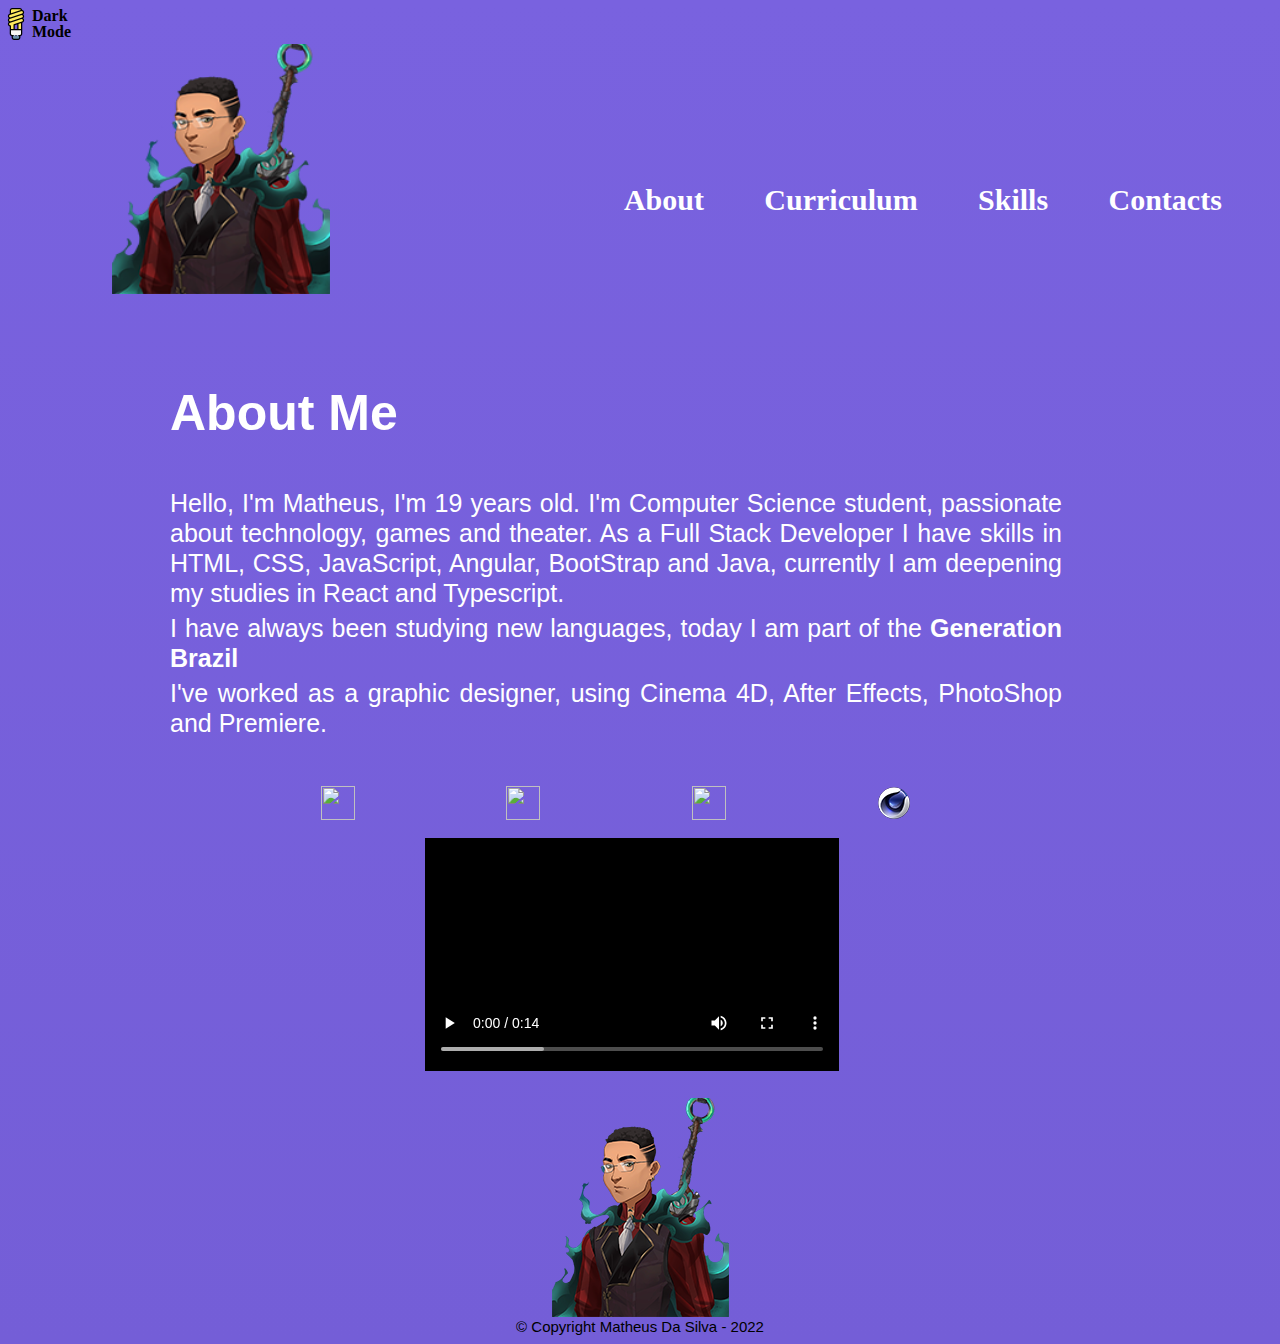
==== commit e049b68e: "Update About me" ====
--- a/index.html
+++ b/index.html
@@ -60,10 +60,8 @@
                 <section class="container about">
                     <h1 class="title">About Me</h1>
 
-                    <p class="paragraph">  Hello, I'm Matheus, I'm 19 years old. I'm a Full Stack Developer | Java. 
-                        I currently develop and maintain the website for 
-                        <a class="external-links" href="http://teatrobtc.org/?utm_source=gmb&utm_medium=referral" target="blank"> Teatro BTC</a> 
-                        and I'm developing the <a class="external-links" href="https://www.instagram.com/mansaoteatro/" target="blank">Mansão Teatro Tatuapé.</a>
+                    <p class="paragraph">  Hello, I'm Matheus, I'm 19 years old. I'm Computer Science student, passionate about technology, games and theater. As a Full Stack Developer I have skills in HTML, 
+                        CSS, JavaScript, Angular, BootStrap and Java, currently I am deepening my studies in React and Typescript. 
                     </p>
                     <p class="paragraph"> I have always been studying new languages, today I am part of the 
                         <a class="external-links" href="https://brazil.generation.org/?gclid=Cj0KCQiA4b2MBhD2ARIsAIrcB-Q5R08zX6fF-YD5JA4tY_b59xqC58UJFXJFBmpX8hnHJRT5_gmMjmoaAmxLEALw_wcB" target="blank">Generation Brazil</a>
--- a/css/project.css
+++ b/css/project.css
@@ -9,6 +9,13 @@
 
 }
 
+.img-project{
+
+    width: 100px;
+    height: 100px;
+
+}
+
 @media screen and (min-width: 730px){
 
     .paragraph-slide{
@@ -17,4 +24,11 @@
         margin-right: 5em;
 
     }
-}+    
+    .img-project{
+
+    width: auto;
+    height: auto;
+
+    }
+}
--- a/css/contacts.css
+++ b/css/contacts.css
@@ -6,13 +6,6 @@
 
     padding-left: 3rem;
     padding-right: 3rem;
-
-}
-
-.img-project{
-
-    width: 100px;
-    height: 100px;
 
 }
 
@@ -25,4 +18,4 @@
 
     margin-top: 1rem;
     margin-bottom: 1rem;
-}+}
